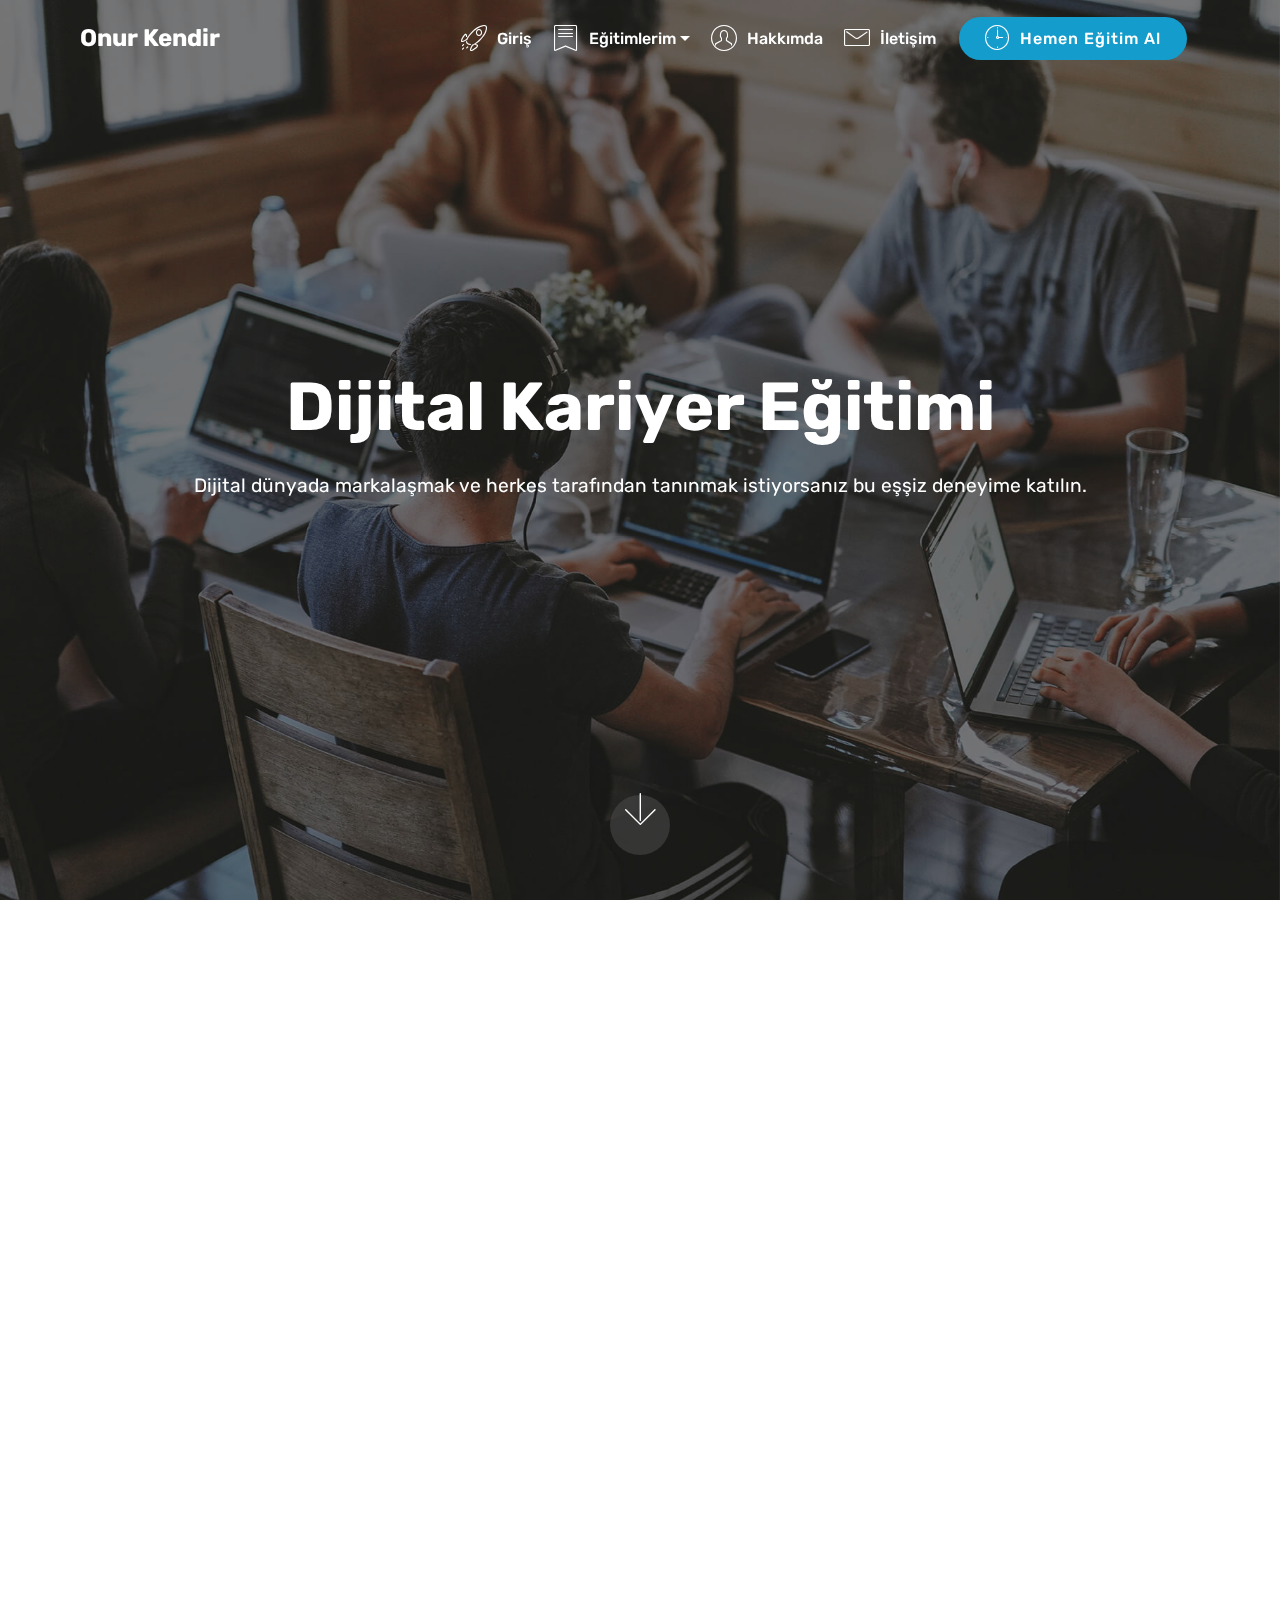
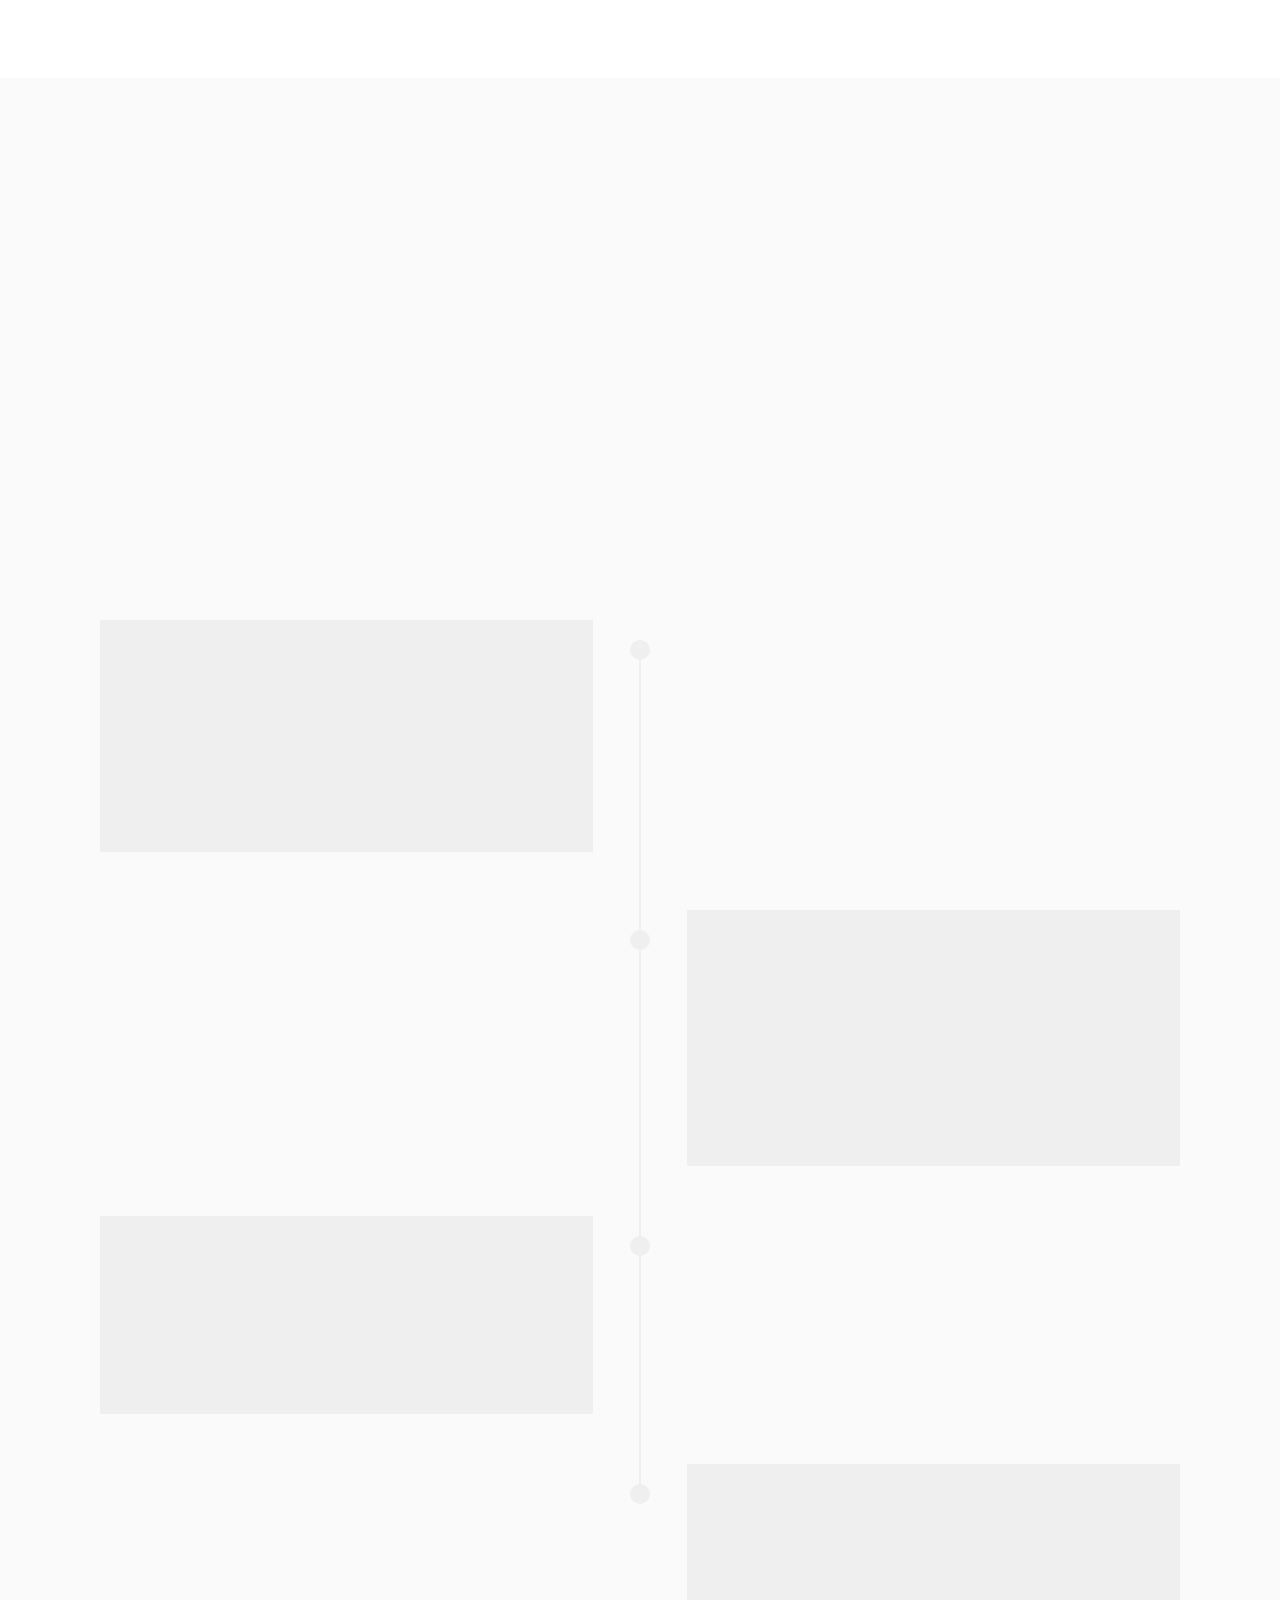
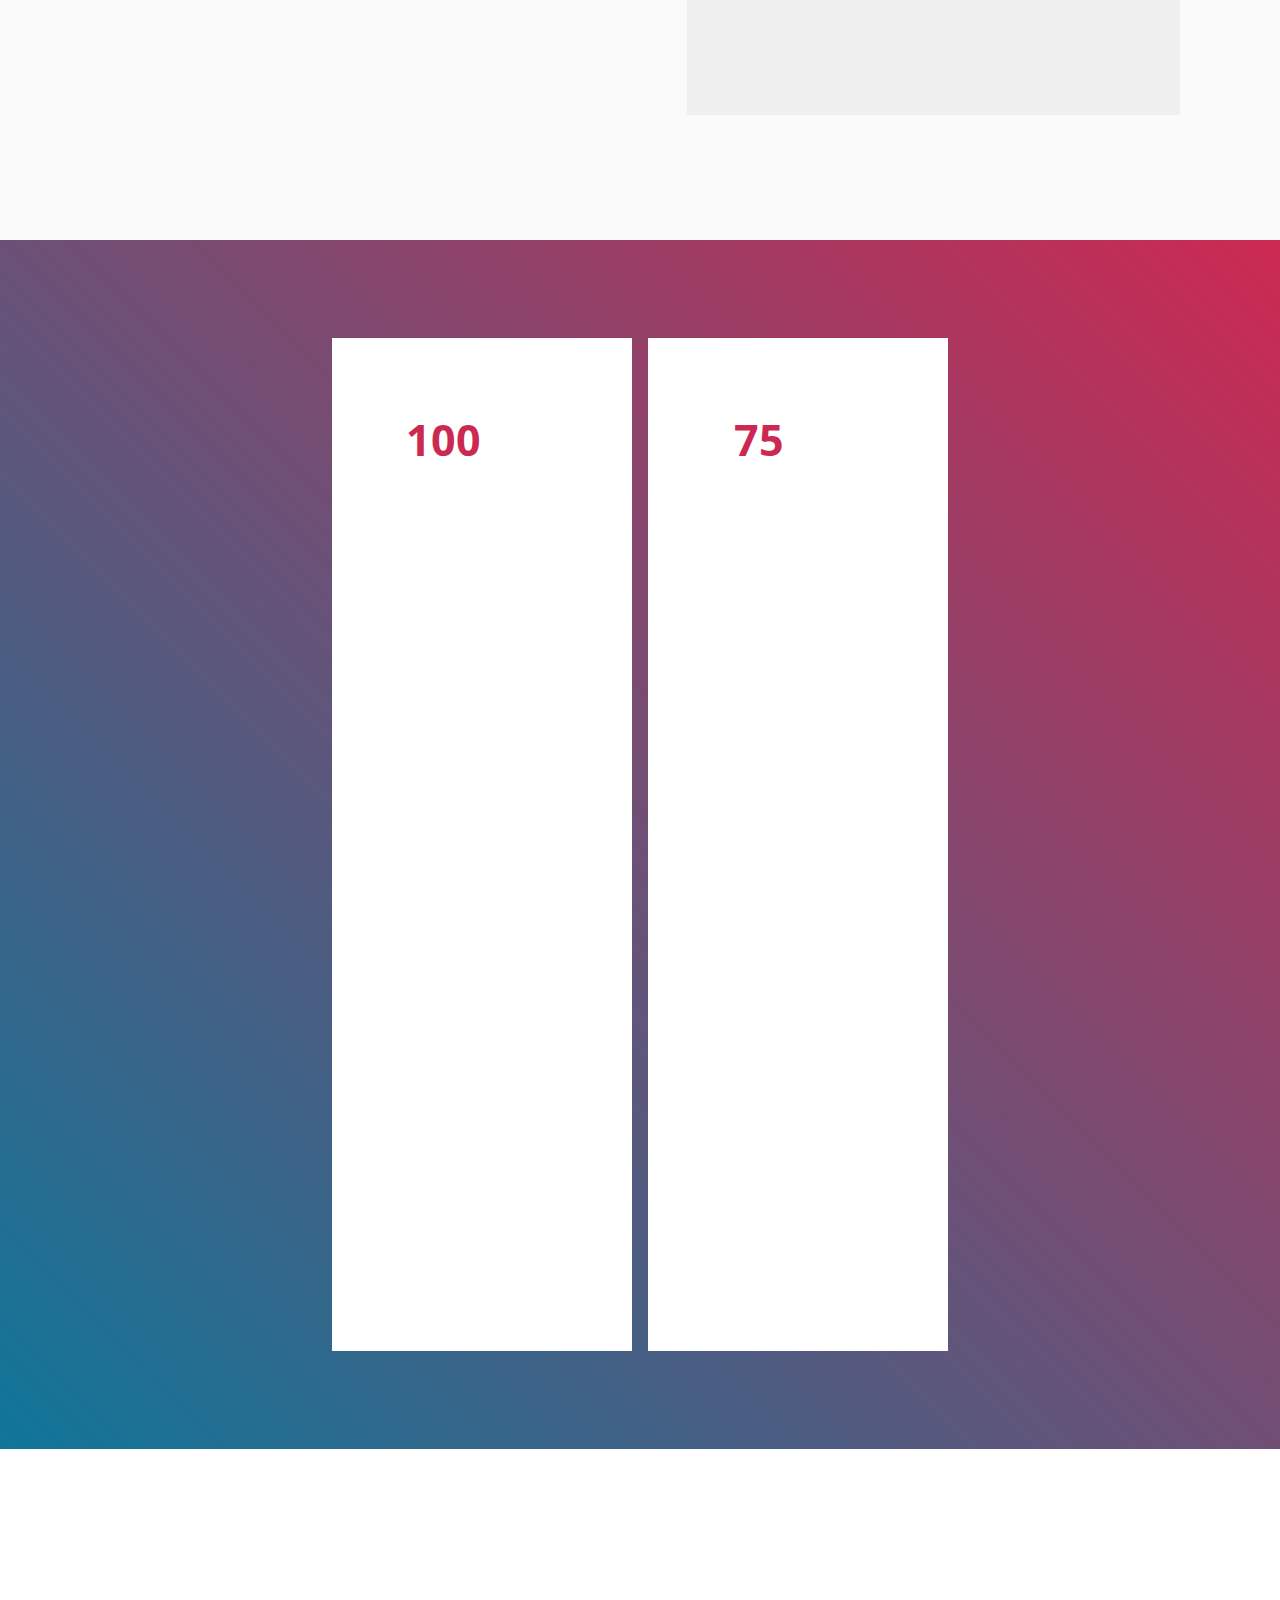
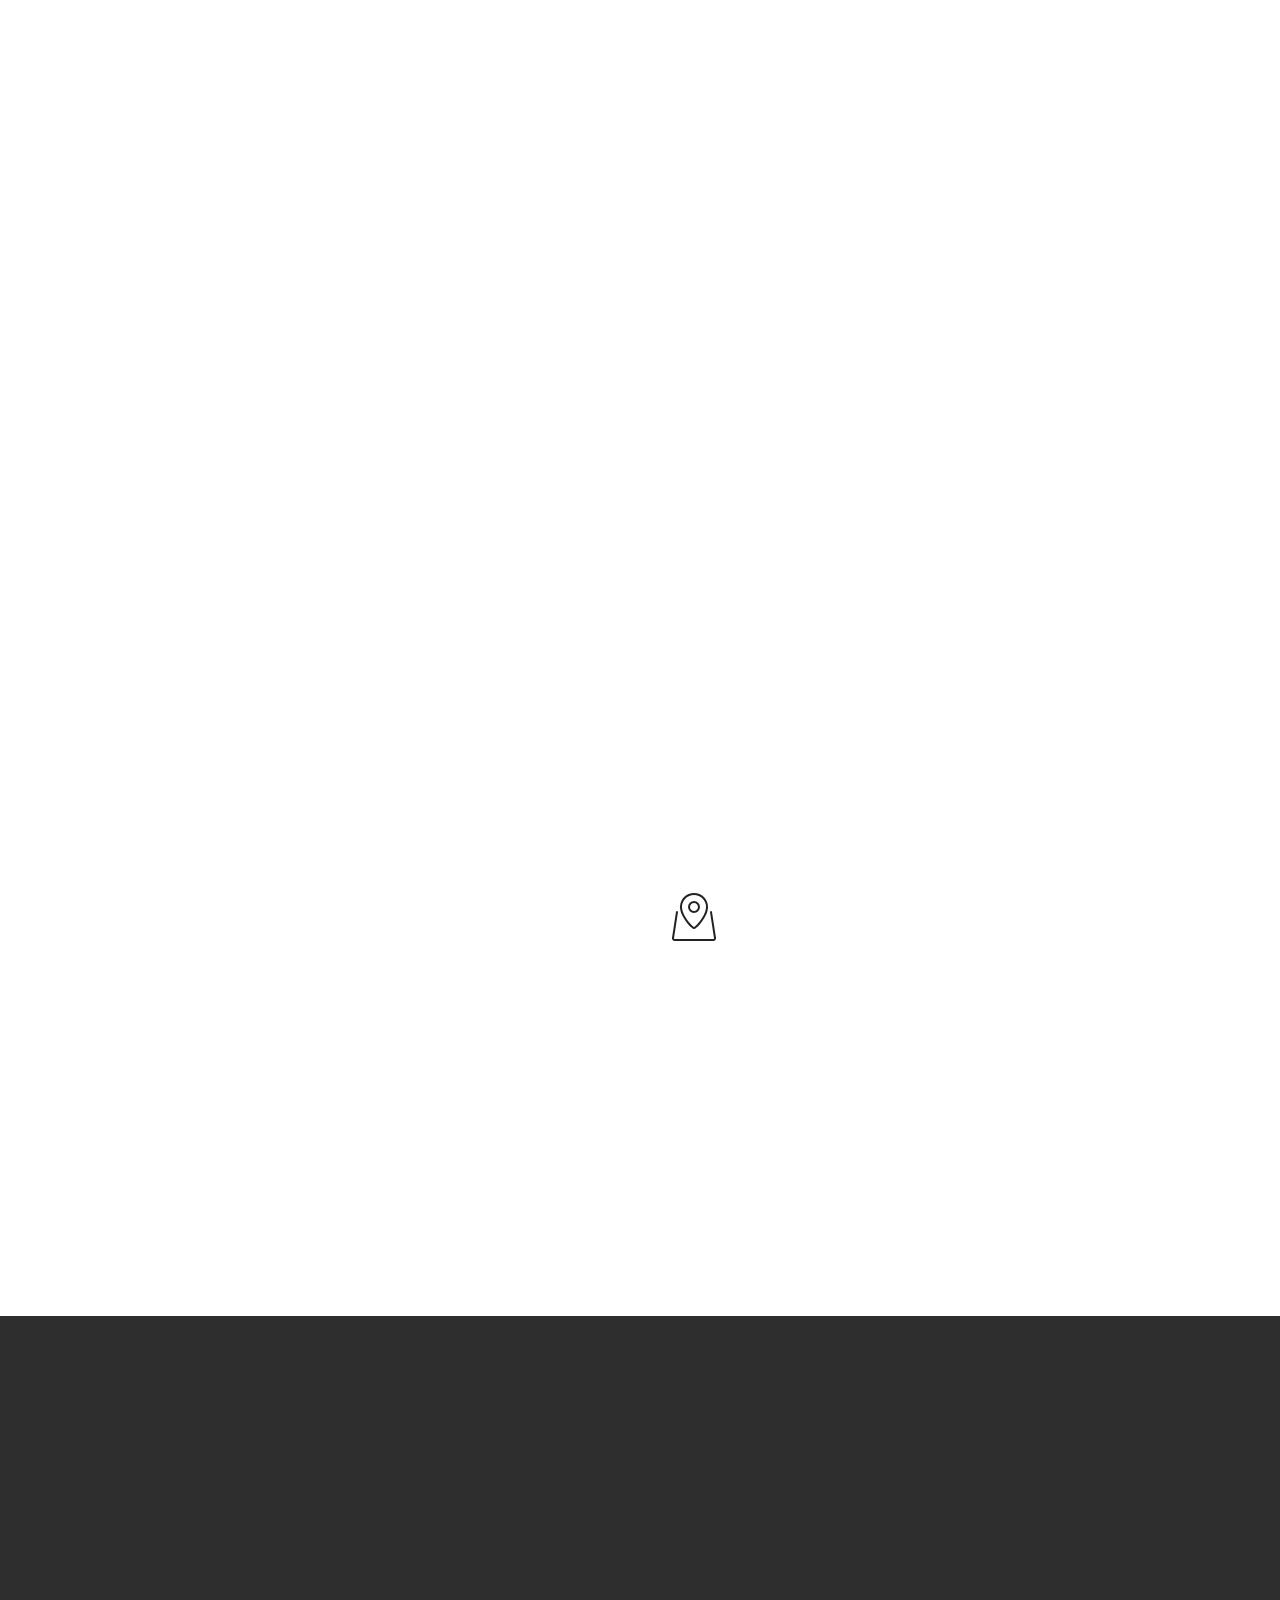
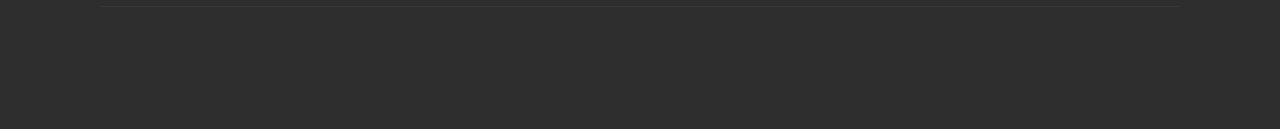
==== dijital-kariyer-egitimi.html @ 59ff3c90 "Up" ====
<!DOCTYPE html><html ><head><meta http-equiv="Content-Type" content="text/html; charset=utf-8">  <meta http-equiv="X-UA-Compatible" content="IE=edge"> <meta name="viewport" content="width=device-width, initial-scale=1, minimum-scale=1"> <link rel="shortcut icon" href="assets/images/onur-kendir-100x100-100x100.png" type="image/x-icon"> <meta name="description" content="Dijital dünyada markalaşmak ve herkes tarafından tanınmak istiyorsanız bu eşşiz deneyime katılın."> <title>Dijital Kariyer Eğitimi | Onur Kendir</title> <link rel="stylesheet" href="assets/web/assets/mobirise-icons/mobirise-icons.css"> <link rel="stylesheet" href="assets/tether/tether.min.css"> <link rel="stylesheet" href="assets/bootstrap/css/bootstrap.min.css"> <link rel="stylesheet" href="assets/bootstrap/css/bootstrap-grid.min.css"> <link rel="stylesheet" href="assets/bootstrap/css/bootstrap-reboot.min.css"> <link rel="stylesheet" href="assets/dropdown/css/style.css"> <link rel="stylesheet" href="assets/animatecss/animate.min.css"> <link rel="stylesheet" href="assets/socicon/css/styles.css"> <link rel="stylesheet" href="assets/theme/css/style.css"> <link rel="stylesheet" href="assets/mobirise/css/mbr-additional.css" type="text/css"><!-- Global site tag (gtag.js) - Google Analytics --><script async src="https://www.googletagmanager.com/gtag/js?id=UA-38736624-10"></script><script>  window.dataLayer = window.dataLayer || [];  function gtag(){dataLayer.push(arguments);}  gtag('js', new Date());  gtag('config', 'UA-38736624-10'); </script></head><body><section class="menu cid-qTkzRZLJNu" once="menu" id="menu1-u"> <nav class="navbar navbar-expand beta-menu navbar-dropdown align-items-center navbar-fixed-top navbar-toggleable-sm bg-color transparent"> <button class="navbar-toggler navbar-toggler-right" type="button" data-toggle="collapse" data-target="#navbarSupportedContent" aria-controls="navbarSupportedContent" aria-expanded="false" aria-label="Toggle navigation"> <div class="hamburger"> <span></span> <span></span> <span></span> <span></span> </div> </button> <div class="menu-logo"> <div class="navbar-brand"> <span class="navbar-caption-wrap"><a class="navbar-caption text-white display-5" href="/"> Onur Kendir</a></span> </div> </div> <div class="collapse navbar-collapse" id="navbarSupportedContent"> <ul class="navbar-nav nav-dropdown" data-app-modern-menu="true"><li class="nav-item"> <a class="nav-link link text-white display-4" href="/"><span class="mbri-rocket mbr-iconfont mbr-iconfont-btn"></span>Giriş</a> </li><li class="nav-item dropdown open"><a class="nav-link link text-white dropdown-toggle display-4" href="/#content4-d" data-toggle="dropdown-submenu" aria-expanded="true"><span class="mbri-bookmark mbr-iconfont mbr-iconfont-btn"></span> Eğitimlerim</a><div class="dropdown-menu"><a class="text-white dropdown-item display-4" href="uygulamali-google-ads-egitimi">Google Ads Eğitimi<br></a><a class="text-white dropdown-item display-4" href="dijital-kariyer-egitimi">Dijital Kariyer Eğitimi<br></a><a class="text-white dropdown-item display-4" href="uygulamali-seo-egitimi">Uygulamalı SEO Eğitimi<br></a><a class="text-white dropdown-item display-4" href="dijital-pazarlama-egitimi">Dijital Pazarlama Eğitimi<br></a><a class="text-white dropdown-item display-4" href="uygulamali-sosyal-medya-yonetimi-egitimi">Sosyal Medya Yönetimi Eğitimi<br></a><a class="text-white dropdown-item display-4" href="uygulamali-facebook-instagram-reklamciligi-egitimi">Facebook &amp; Instagram Reklamcılığı</a></div></li> <li class="nav-item"> <a class="nav-link link text-white display-4" href="/#features12-j"><span class="mbri-user mbr-iconfont mbr-iconfont-btn"></span> Hakkımda</a> </li><li class="nav-item"><a class="nav-link link text-white display-4" href="iletisim"><span class="mbri-letter mbr-iconfont mbr-iconfont-btn"></span>İletişim</a></li></ul> <div class="navbar-buttons mbr-section-btn"><a class="btn btn-sm btn-primary display-4" href="iletisim#form1-1c" target="_blank"><span class="mbri-clock mbr-iconfont mbr-iconfont-btn"></span>Hemen Eğitim Al</a></div> </div> </nav></section><section class="cid-rlRCehrfbs mbr-fullscreen mbr-parallax-background" id="header2-w"> <div class="mbr-overlay" style="opacity: 0.5; background-color: rgb(35, 35, 35);"></div> <div class="container align-center"> <div class="row justify-content-md-center"> <div class="mbr-white col-md-10"> <h1 class="mbr-section-title mbr-bold pb-3 mbr-fonts-style display-1">Dijital Kariyer Eğitimi</h1> <p class="mbr-text pb-3 mbr-fonts-style display-7">Dijital dünyada markalaşmak ve herkes tarafından tanınmak istiyorsanız bu eşşiz deneyime katılın.<br></p> </div> </div> </div> <div class="mbr-arrow hidden-sm-down" aria-hidden="true"> <a href="#next"> <i class="mbri-down mbr-iconfont"></i> </a> </div></section><section class="header1 cid-romv8CwLwS" id="header16-1j"> <div class="container"> <div class="row justify-content-md-center"> <div class="col-md-10 align-center"> <h1 class="mbr-section-title mbr-bold pb-3 mbr-fonts-style display-2"><span style="font-weight: normal;"> Eğitim Hakkında</span></h1> </div> </div> </div></section><section class="features11 cid-romwb1jdKH" id="features11-1m"> <div class="container"> <div class="col-md-12"> <div class="media-container-row"> <div class="mbr-figure m-auto" style="width: 35%;"> <img src="assets/images/dijital-kariyer-egitimi-482x717.jpg" alt="Dijital Kariyer Eğitimi" title=""> </div> <div class=" align-left aside-content"> <div class="mbr-section-text"> </div> <div class="block-content"> <div class="card p-3 pr-3"> <div class="media"> <div class="media-body"> </div> </div> <div class="card-box"> <p class="block-text mbr-fonts-style display-7">Kariyeriniz de yol kat etmek, bilinirliğinizi arttırmak ve internetten müşteri edinmek istiyorsanız sizin için hazırladığım bu eğitimden memnun kalacaksınız.<br><br>Öncelikle uzun sürdir bir iş üzerinde çalışıyorsunuz veya dijital alanda bilgi sahibi olup kendinize yeni bir iş dalı yaratmak istiyorsunuz, ancak farkındalık yaratacak ve bilinirlik sağlayacak tecrübeniz yok ve dijital de nasıl kariyer yapacağınızı bilmiyorsunuz diyelim.<br><br>Bu nokta da aklınız da eksik kalan yanları doldurmak ve dijital de markalaşmanız için gereken tüm bilgiyi size öğretiyorum.<br><br>Eğitim sonunda sosyal medya üzerinde daha etkin olacak, kendi reklamlarınızı verebilecek, arama motorlarında rekabet edecek ve en önemlisi adınızı markalaştırabilecek bir saygınlığı nasıl elde edebileceğinizi öğrenmiş olacaksınız.<br><br></p> </div> </div> </div> </div> </div> </div> </div> </section><section class="timeline1 cid-rlRCKRPv5Z" id="timeline1-y"> <div class="container align-center"> <h2 class="mbr-section-title pb-3 mbr-fonts-style display-2">Eğitim İçeriği</h2> <h3 class="mbr-section-subtitle pb-5 mbr-fonts-style display-7"><div>Her Cumartesi-Pazar - 09:00-17:30</div><div>Süre: Tam Gün</div><div>Yer: Levent 199 / İstanbul</div><div>Kontenjan: 1-20</div><br><div></div><div></div><div>Eğitimler <strong>profesyonel ofis ortamında</strong> projektör sunum destekli yapılacak ve uygulamalı olarak gösterilecektir.</div><br><div><span style="font-size: 1.2rem;">Sosyal medyayı daha verimli kullanarak bilinirliğinizi markalaşacak şekilde nasıl arttırmanız gerektiğini, arama motorlarında nasıl rekabet edebileceğinizi, nasıl bir web sitesine sahip olmanız gerektiği ve sosyal medya reklamcılığı nasıl yapılır öğreneceğiz.</span></div><div><span style="font-size: 1.2rem;"><br></span></div><div>Öğrendiklerinizin aklınızda kalması açısından eğitimin ilk aşamalarında bir zihin haritası oluşturarak eğitim sırasındaki edineceğiniz bilgilere önceden kısaca deyinmiş olacağız.<br><br>Günün sonunda profesyonel bir dijital kariyere nasıl sahip olabileceğiniz ile ilgili gereken her şeyi öğrenmiş olacaksınız.</div></h3> <div class="container timelines-container" mbri-timelines=""> <div class="row timeline-element reverse separline"> <div class="timeline-date-panel col-xs-12 col-md-6 align-left"> <div class="time-line-date-content"> <p class="mbr-timeline-date mbr-fonts-style display-4">9:30-12:30<br><br>Sabah 09.00'da zengin menülü bir kahvaltı seçeneğimiz olacak. Arzu edenler kahvaltılarını yaptıktan sonra 09:30'da Dijital Kariyer odaklı eğitime başlayacağız. İlk olarak nereden başlamanız gerektiğini görecek ve daha sonrasında sosyal medya hesaplarınızı nasıl kariyer odaklı kullanabileceğinizin detaylarını öğreneceksiniz.<br><br>45 dakika öğle yemeği molası</p> </div> </div> <span class="iconBackground"></span> <div class="col-xs-12 col-md-6 align-right"> <div class="timeline-text-content"> <h4 class="mbr-timeline-title pb-3 mbr-fonts-style display-5"> Dijital'e Giriş</h4> <p class="mbr-timeline-text mbr-fonts-style display-7"></p><p>- Dijital Kimlik Haritası Oluşturma<br>- İnternet'i Verimli Kullanma<br>- Kariyer Odaklı SM Hesapları Oluşturma</p><p>- Sosyal Medya İçerik Planlaması Yapma<br>- FB &amp; Instagram Reklamcılığı</p><p></p> </div> </div> </div> <div class="row timeline-element separline"> <div class="timeline-date-panel col-xs-12 col-md-6 align-right"> <div class="time-line-date-content"> <p class="mbr-timeline-date mbr-fonts-style display-4">13:15-15:15<br><br>Web sitesi nasıl açılır, ücretli mi ücretsiz mi arasındaki farklar, tasarım nasıl olmalı, arama motorlarından nasıl müşteri alınır, adım hangi web sitelerinde geçmeli ve daha bir çok yararlı konu başlıklarını öğreniyor olacağız.<br><br>15 dakika ara</p> </div> </div> <span class="iconBackground"></span> <div class="col-xs-12 col-md-6 align-left "> <div class="timeline-text-content"> <h4 class="mbr-timeline-title pb-3 mbr-fonts-style display-5">Web Sitesi ve Arama Motorları</h4> <p class="mbr-timeline-text mbr-fonts-style display-7">- Ücretsiz Web Sitesi Açma<br>- Ücretli Web Sitesi Açma<br>- Tasarım ve İçerik Planlama<br>- SEO ile Arama Motoru Bulunabilirliği<br>- Harici Siteler'in Bulunabilirliğe Etkisi</p> </div> </div> </div> <div class="row timeline-element reverse separline"> <div class="timeline-date-panel col-xs-12 col-md-6 align-left"> <div class="time-line-date-content"> <p class="mbr-timeline-date mbr-fonts-style display-4">15:15-17:00<br><br>Kariyerinizi kalıcı olarak dijitale bağlamak ve interaktif sunum haline getirmek için gereken tüm donanımlara bu eğitimde sahip olacaksınız.<br></p> </div> </div> <span class="iconBackground"></span> <div class="col-xs-12 col-md-6 align-right"> <div class="timeline-text-content"> <h4 class="mbr-timeline-title pb-3 mbr-fonts-style display-5">Dijital Medya Araçları</h4> <p class="mbr-timeline-text mbr-fonts-style display-7">- Online Siteler de Tasarım Oluşturma<br>- Mobil Cihazlar da Video ve Görsel Tasarım<br>- Profesyonel Sunum Hazırlama</p> </div> </div> </div> <div class="row timeline-element "> <div class="timeline-date-panel col-xs-12 col-md-6 align-right"> <div class="time-line-date-content"> <p class="mbr-timeline-date mbr-fonts-style display-4">17:00-17:30<br></p> </div> </div> <span class="iconBackground"></span> <div class="col-xs-12 col-md-6 align-left "> <div class="timeline-text-content"> <h4 class="mbr-timeline-title pb-3 mbr-fonts-style display-5">Değerlendirme</h4> <p class="mbr-timeline-text mbr-fonts-style display-7">Öğrendiğimiz tüm konuların genel bir zihin analizi yaparak üzerinden kısaca geçeceğiz. Bu arada sorularınızı günün tüm süreçlerinde olduğu gibi yanıtlıyor olacağım.</p><p><br></p><p></p> </div> </div> </div> </div> </div></section><section class="pricing-table1 cid-roniw7nNIh" id="pricing-tables1-1o"> <div class="container"> <div class="media-container-row"> <div class="plan col-12 mx-2 my-2 justify-content-center col-lg-6"> <div class="plan-header text-center pt-5"> <h3 class="plan-title mbr-fonts-style display-5"> Eğitim Ücreti</h3> <div class="plan-price"> <span class="price-value mbr-fonts-style display-4"></span> <span class="price-figure mbr-fonts-style display-2">100</span> <small class="price-term mbr-fonts-style display-7"> $ / Saat</small> </div> </div> <div class="plan-body pb-5"> <div class="plan-list align-center"> <ul class="list-group list-group-flush mbr-fonts-style display-7"> <li class="list-group-item">Yalnızca <strong>size özel</strong> hazırlanmış sorarak öğrenebileceğiniz bu eğitimde eşsiz bir deneyim yaşayın.</li><li class="list-group-item">Projektörde Anlatım</li><li class="list-group-item"><strong>Profesyonel<br><span style="font-size: 1.2rem;">Ofis Ortamı&nbsp;</span></strong></li><li class="list-group-item">Uygulamalı</li><li class="list-group-item">Soru-Cevap Destekli</li><li class="list-group-item">İndirilebilir Dökümanlar</li><li class="list-group-item">Zengin Kahvaltı</li><li class="list-group-item">Sınırsız İkram</li><li class="list-group-item">15 Dakika Mola Araları</li><li class="list-group-item"><strong>Birebir </strong>öğrenmenin keyfi hiç bu kadar güzel olmamıştı.</li> </ul> </div> <div class="mbr-section-btn text-center pt-4"><a href="dijital-kariyer-egitimi#content4-1d" class="btn btn-primary display-4">KATIL</a></div> </div> </div> <div class="plan col-12 mx-2 my-2 justify-content-center col-lg-6"> <div class="plan-header text-center pt-5"> <h3 class="plan-title mbr-fonts-style display-5"> +Katılımcı</h3> <div class="plan-price"> <span class="price-value mbr-fonts-style display-5"></span> <span class="price-figure mbr-fonts-style display-2"> 75</span> <small class="price-term mbr-fonts-style display-7"> $ / Saat</small> </div> </div> <div class="plan-body pb-5"> <div class="plan-list align-center"> <ul class="list-group list-group-flush mbr-fonts-style display-7"> <li class="list-group-item">Birden fazla katılımcı ile <strong>indirimli </strong>öğrenebileceğiniz bu eğitimde eşsiz bir deneyim yaşayın.</li><li class="list-group-item">Projektörde Anlatım</li><li class="list-group-item"><strong>Profesyonel<br><span style="font-size: 1.2rem;">Ofis Ortamı&nbsp;</span></strong></li><li class="list-group-item">Uygulamalı</li><li class="list-group-item">Soru-Cevap Destekli</li><li class="list-group-item">İndirilebilir Dökümanlar</li><li class="list-group-item">Zengin Kahvaltı</li><li class="list-group-item">Sınırsız İkram</li><li class="list-group-item">15 Dakika Mola Araları</li><li class="list-group-item">&nbsp; &nbsp; &nbsp; &nbsp; &nbsp; &nbsp; &nbsp; &nbsp; &nbsp; &nbsp; &nbsp; &nbsp; &nbsp; &nbsp; &nbsp; &nbsp; &nbsp; &nbsp; &nbsp; &nbsp; &nbsp; &nbsp; &nbsp; &nbsp; &nbsp; &nbsp; &nbsp; &nbsp; &nbsp; &nbsp; &nbsp; &nbsp; &nbsp; &nbsp; &nbsp; &nbsp; &nbsp; &nbsp; &nbsp; &nbsp; &nbsp; &nbsp;&nbsp;</li> </ul> </div> <div class="mbr-section-btn text-center pt-4"><a href="dijital-kariyer-egitimi#content4-1d" class="btn btn-primary display-4">KATIL</a></div> </div> </div> </div> </div></section><section class="mbr-section content4 cid-rm72ySfWLY" id="content4-1d"> <div class="container"> <div class="media-container-row"> <div class="title col-12 col-md-8"> <h2 class="align-center pb-3 mbr-fonts-style display-2">Rezervasyon</h2> <h3 class="mbr-section-subtitle align-center mbr-light mbr-fonts-style display-7">Gerçek bir Google Ads deneyimi yaşamak istiyorsanız bu eğitime katılarak kariyerinizde önemli bir adım atabilirsiniz.</h3> </div> </div> </div></section><section class="mbr-section form1 cid-rm72rWafa5" id="form1-1c"> <div class="container"> <div class="row justify-content-center"> <div class="title col-12 col-lg-8"> </div> </div> </div> <div class="container"> <div class="row justify-content-center"> <div class="media-container-column col-lg-8" data-form-type="formoid"> <iframe src="https://docs.google.com/forms/d/e/1FAIpQLSdWdfZZ7cstm4JvNAhGJjO-KkBR5YmuTIY4yq03se4Hu-yZJw/viewform?embedded=true" width="100%" height="520" frameborder="0" marginheight="0" marginwidth="0">Yükleniyor...</iframe> </div> </div> </div></section><section class="mbr-section form4 cid-roDDvhjsBb" id="form4-1x"> <div class="container"> <div class="row"> <div class="col-md-6"> <div class="google-map"><iframe frameborder="0" style="border:0" src="https://www.google.com/maps/embed/v1/place?key=AIzaSyCy9r70T3NYf3PhvVflTo0_zdif2_IoIYs&amp;q=place_id:ChIJCY8m02e2yhQRCVjfnd45fAg" allowfullscreen=""></iframe></div> </div> <div class="col-md-6"> <h2 class="pb-3 align-left mbr-fonts-style display-2"> Levent 199</h2> <div> <div class="icon-block pb-3 align-left"> <span class="icon-block__icon"> <span class="mbr-iconfont mbri-map-pin"></span> </span> <h4 class="icon-block__title align-left mbr-fonts-style display-4"><span style="font-style: normal;">Esentepe Mahallesi, Büyükdere Cd. No:199&nbsp;</span><br><span style="font-style: normal;">Şişli/İstanbul</span></h4> </div> <div class="icon-contacts pb-3"> <p class="mbr-text align-left mbr-fonts-style display-7"><br>Telefon : 0553 655 69 15<br>E-posta: onur@onurkendir.com</p> </div> </div> </div> </div> </div></section><section class="cid-rlRCqsOwM2" id="footer1-x"> <div class="container"> <div class="media-container-row content text-white"> <div class="col-12 col-md-3"> <div class="media-wrap"> <a href="/"> <img src="assets/images/onur-kendir-digital-pazarlama-danismani-150x100.png" alt="Onur Kendir - Dijital Pazarlama Eğitimi" title=""> </a> </div> </div> <div class="col-12 col-md-3 mbr-fonts-style display-7"> <h5 class="pb-3"> Lokasyon</h5> <p class="mbr-text">Kozyatağı AND<br>Levent 199<br></p> </div> <div class="col-12 col-md-3 mbr-fonts-style display-7"> <h5 class="pb-3"> İletişim</h5> <p class="mbr-text">onur@onurkendir.com <br>Hafta içi 18:00-23:00<br>Cmt.Pzr 09:00-23:00<br></p> </div> <div class="col-12 col-md-3 mbr-fonts-style display-7"> <h5 class="pb-3">Eğitim</h5> <p class="mbr-text"><a class="text-primary" href="iletisim">Bireysel Eğitim Al</a><a class="text-primary" href="https://calendly.com/onurkendir/60min" target="_blank">Danışmanlık Al</a>a class="text-primary" href="iletisim">Workdshop'a Katıl</a></p> </div> </div> <div class="footer-lower"> <div class="media-container-row"> <div class="col-sm-12"> <hr> </div> </div> <div class="media-container-row mbr-white"> <div class="col-sm-6 copyright"> <p class="mbr-text mbr-fonts-style display-7"> © 2019-2020 Onur Kendir</p> </div> <div class="col-md-6"> <div class="social-list align-right"> <div class="soc-item"> <a href="https://www.linkedin.com/in/onurkendir/" target="_blank"> <span class="mbr-iconfont mbr-iconfont-social socicon-linkedin socicon"></span> </a> </div> <div class="soc-item"> <a href="https://twitter.com/MOnurKendir" target="_blank"> <span class="mbr-iconfont mbr-iconfont-social socicon-twitter socicon"></span> </a> </div> <div class="soc-item"> <a href="https://www.instagram.com/onur.kendir/" target="_blank"> <span class="mbr-iconfont mbr-iconfont-social socicon-instagram socicon"></span> </a> </div> <div class="soc-item"> <a href="https://www.facebook.com/kendir.onur/" target="_blank"> <span class="mbr-iconfont mbr-iconfont-social socicon-facebook socicon"></span> </a> </div> </div> </div> </div> </div> </div></section> <script src="assets/web/assets/jquery/jquery.min.js"></script> <script src="assets/popper/popper.min.js"></script> <script src="assets/tether/tether.min.js"></script> <script src="assets/bootstrap/js/bootstrap.min.js"></script> <script src="assets/smoothscroll/smooth-scroll.js"></script> <script src="assets/dropdown/js/script.min.js"></script> <script src="assets/touchswipe/jquery.touch-swipe.min.js"></script> <script src="assets/viewportchecker/jquery.viewportchecker.js"></script> <script src="assets/parallax/jarallax.min.js"></script> <script src="assets/theme/js/script.js"></script> <script src="assets/formoid/formoid.min.js"></script> <input name="animation" type="hidden"> </body></html>
---- assets/web/assets/mobirise-icons/mobirise-icons.css ----
@font-face {
  font-family: 'MobiriseIcons';
  src:  url('mobirise-icons.eot?spat4u');
  src:  url('mobirise-icons.eot?spat4u#iefix') format('embedded-opentype'),
    url('mobirise-icons.ttf?spat4u') format('truetype'),
    url('mobirise-icons.woff?spat4u') format('woff'),
    url('mobirise-icons.svg?spat4u#MobiriseIcons') format('svg');
  font-weight: normal;
  font-style: normal;
}

[class^="mbri-"], [class*=" mbri-"] {
  /* use !important to prevent issues with browser extensions that change fonts */
  font-family: MobiriseIcons !important;
  speak: none;
  font-style: normal;
  font-weight: normal;
  font-variant: normal;
  text-transform: none;
  line-height: 1;

  /* Better Font Rendering =========== */
  -webkit-font-smoothing: antialiased;
  -moz-osx-font-smoothing: grayscale;
}

.mbri-add-submenu:before {
  content: "\e900";
}
.mbri-alert:before {
  content: "\e901";
}
.mbri-align-center:before {
  content: "\e902";
}
.mbri-align-justify:before {
  content: "\e903";
}
.mbri-align-left:before {
  content: "\e904";
}
.mbri-align-right:before {
  content: "\e905";
}
.mbri-android:before {
  content: "\e906";
}
.mbri-apple:before {
  content: "\e907";
}
.mbri-arrow-down:before {
  content: "\e908";
}
.mbri-arrow-next:before {
  content: "\e909";
}
.mbri-arrow-prev:before {
  content: "\e90a";
}
.mbri-arrow-up:before {
  content: "\e90b";
}
.mbri-bold:before {
  content: "\e90c";
}
.mbri-bookmark:before {
  content: "\e90d";
}
.mbri-bootstrap:before {
  content: "\e90e";
}
.mbri-briefcase:before {
  content: "\e90f";
}
.mbri-browse:before {
  content: "\e910";
}
.mbri-bulleted-list:before {
  content: "\e911";
}
.mbri-calendar:before {
  content: "\e912";
}
.mbri-camera:before {
  content: "\e913";
}
.mbri-cart-add:before {
  content: "\e914";
}
.mbri-cart-full:before {
  content: "\e915";
}
.mbri-cash:before {
  content: "\e916";
}
.mbri-change-style:before {
  content: "\e917";
}
.mbri-chat:before {
  content: "\e918";
}
.mbri-clock:before {
  content: "\e919";
}
.mbri-close:before {
  content: "\e91a";
}
.mbri-cloud:before {
  content: "\e91b";
}
.mbri-code:before {
  content: "\e91c";
}
.mbri-contact-form:before {
  content: "\e91d";
}
.mbri-credit-card:before {
  content: "\e91e";
}
.mbri-cursor-click:before {
  content: "\e91f";
}
.mbri-cust-feedback:before {
  content: "\e920";
}
.mbri-database:before {
  content: "\e921";
}
.mbri-delivery:before {
  content: "\e922";
}
.mbri-desktop:before {
  content: "\e923";
}
.mbri-devices:before {
  content: "\e924";
}
.mbri-down:before {
  content: "\e925";
}
.mbri-download:before {
  content: "\e989";
}
.mbri-drag-n-drop:before {
  content: "\e927";
}
.mbri-drag-n-drop2:before {
  content: "\e928";
}
.mbri-edit:before {
  content: "\e929";
}
.mbri-edit2:before {
  content: "\e92a";
}
.mbri-error:before {
  content: "\e92b";
}
.mbri-extension:before {
  content: "\e92c";
}
.mbri-features:before {
  content: "\e92d";
}
.mbri-file:before {
  content: "\e92e";
}
.mbri-flag:before {
  content: "\e92f";
}
.mbri-folder:before {
  content: "\e930";
}
.mbri-gift:before {
  content: "\e931";
}
.mbri-github:before {
  content: "\e932";
}
.mbri-globe:before {
  content: "\e933";
}
.mbri-globe-2:before {
  content: "\e934";
}
.mbri-growing-chart:before {
  content: "\e935";
}
.mbri-hearth:before {
  content: "\e936";
}
.mbri-help:before {
  content: "\e937";
}
.mbri-home:before {
  content: "\e938";
}
.mbri-hot-cup:before {
  content: "\e939";
}
.mbri-idea:before {
  content: "\e93a";
}
.mbri-image-gallery:before {
  content: "\e93b";
}
.mbri-image-slider:before {
  content: "\e93c";
}
.mbri-info:before {
  content: "\e93d";
}
.mbri-italic:before {
  content: "\e93e";
}
.mbri-key:before {
  content: "\e93f";
}
.mbri-laptop:before {
  content: "\e940";
}
.mbri-layers:before {
  content: "\e941";
}
.mbri-left-right:before {
  content: "\e942";
}
.mbri-left:before {
  content: "\e943";
}
.mbri-letter:before {
  content: "\e944";
}
.mbri-like:before {
  content: "\e945";
}
.mbri-link:before {
  content: "\e946";
}
.mbri-lock:before {
  content: "\e947";
}
.mbri-login:before {
  content: "\e948";
}
.mbri-logout:before {
  content: "\e949";
}
.mbri-magic-stick:before {
  content: "\e94a";
}
.mbri-map-pin:before {
  content: "\e94b";
}
.mbri-menu:before {
  content: "\e94c";
}
.mbri-mobile:before {
  content: "\e94d";
}
.mbri-mobile2:before {
  content: "\e94e";
}
.mbri-mobirise:before {
  content: "\e94f";
}
.mbri-more-horizontal:before {
  content: "\e950";
}
.mbri-more-vertical:before {
  content: "\e951";
}
.mbri-music:before {
  content: "\e952";
}
.mbri-new-file:before {
  content: "\e953";
}
.mbri-numbered-list:before {
  content: "\e954";
}
.mbri-opened-folder:before {
  content: "\e955";
}
.mbri-pages:before {
  content: "\e956";
}
.mbri-paper-plane:before {
  content: "\e957";
}
.mbri-paperclip:before {
  content: "\e958";
}
.mbri-photo:before {
  content: "\e959";
}
.mbri-photos:before {
  content: "\e95a";
}
.mbri-pin:before {
  content: "\e95b";
}
.mbri-play:before {
  content: "\e95c";
}
.mbri-plus:before {
  content: "\e95d";
}
.mbri-preview:before {
  content: "\e95e";
}
.mbri-print:before {
  content: "\e95f";
}
.mbri-protect:before {
  content: "\e960";
}
.mbri-question:before {
  content: "\e961";
}
.mbri-quote-left:before {
  content: "\e962";
}
.mbri-quote-right:before {
  content: "\e963";
}
.mbri-refresh:before {
  content: "\e964";
}
.mbri-responsive:before {
  content: "\e965";
}
.mbri-right:before {
  content: "\e966";
}
.mbri-rocket:before {
  content: "\e967";
}
.mbri-sad-face:before {
  content: "\e968";
}
.mbri-sale:before {
  content: "\e969";
}
.mbri-save:before {
  content: "\e96a";
}
.mbri-search:before {
  content: "\e96b";
}
.mbri-setting:before {
  content: "\e96c";
}
.mbri-setting2:before {
  content: "\e96d";
}
.mbri-setting3:before {
  content: "\e96e";
}
.mbri-share:before {
  content: "\e96f";
}
.mbri-shopping-bag:before {
  content: "\e970";
}
.mbri-shopping-basket:before {
  content: "\e971";
}
.mbri-shopping-cart:before {
  content: "\e972";
}
.mbri-sites:before {
  content: "\e973";
}
.mbri-smile-face:before {
  content: "\e974";
}
.mbri-speed:before {
  content: "\e975";
}
.mbri-star:before {
  content: "\e976";
}
.mbri-success:before {
  content: "\e977";
}
.mbri-sun:before {
  content: "\e978";
}
.mbri-sun2:before {
  content: "\e979";
}
.mbri-tablet:before {
  content: "\e97a";
}
.mbri-tablet-vertical:before {
  content: "\e97b";
}
.mbri-target:before {
  content: "\e97c";
}
.mbri-timer:before {
  content: "\e97d";
}
.mbri-to-ftp:before {
  content: "\e97e";
}
.mbri-to-local-drive:before {
  content: "\e97f";
}
.mbri-touch-swipe:before {
  content: "\e980";
}
.mbri-touch:before {
  content: "\e981";
}
.mbri-trash:before {
  content: "\e982";
}
.mbri-underline:before {
  content: "\e983";
}
.mbri-unlink:before {
  content: "\e984";
}
.mbri-unlock:before {
  content: "\e985";
}
.mbri-up-down:before {
  content: "\e986";
}
.mbri-up:before {
  content: "\e987";
}
.mbri-update:before {
  content: "\e988";
}
.mbri-upload:before {
 content: "\e926"; 
}
.mbri-user:before {
  content: "\e98a";
}
.mbri-user2:before {
  content: "\e98b";
}
.mbri-users:before {
  content: "\e98c";
}
.mbri-video:before {
  content: "\e98d";
}
.mbri-video-play:before {
  content: "\e98e";
}
.mbri-watch:before {
  content: "\e98f";
}
.mbri-website-theme:before {
  content: "\e990";
}
.mbri-wifi:before {
  content: "\e991";
}
.mbri-windows:before {
  content: "\e992";
}
.mbri-zoom-out:before {
  content: "\e993";
}
.mbri-redo:before {
  content: "\e994";
}
.mbri-undo:before {
  content: "\e995";
}
---- assets/dropdown/css/style.css ----
.navbar-dropdown {
  left: 0;
  padding: 0;
  position: absolute;
  right: 0;
  top: 0;
  transition: all 0.45s ease;
  z-index: 1030;
  background: #282828; }
  .navbar-dropdown .navbar-logo {
    margin-right: 0.8rem;
    transition: margin 0.3s ease-in-out;
    vertical-align: middle; }
    .navbar-dropdown .navbar-logo img {
      height: 3.125rem;
      transition: all 0.3s ease-in-out; }
    .navbar-dropdown .navbar-logo.mbr-iconfont {
      font-size: 3.125rem;
      line-height: 3.125rem; }
  .navbar-dropdown .navbar-caption {
    font-weight: 700;
    white-space: normal;
    vertical-align: -4px;
    line-height: 3.125rem !important; }
    .navbar-dropdown .navbar-caption, .navbar-dropdown .navbar-caption:hover {
      color: inherit;
      text-decoration: none; }
  .navbar-dropdown .mbr-iconfont + .navbar-caption {
    vertical-align: -1px; }
  .navbar-dropdown.navbar-fixed-top {
    position: fixed; }
  .navbar-dropdown .navbar-brand span {
    vertical-align: -4px; }
  .navbar-dropdown.bg-color.transparent {
    background: none; }
  .navbar-dropdown.navbar-short .navbar-brand {
    padding: 0.625rem 0; }
    .navbar-dropdown.navbar-short .navbar-brand span {
      vertical-align: -1px; }
  .navbar-dropdown.navbar-short .navbar-caption {
    line-height: 2.375rem !important;
    vertical-align: -2px; }
  .navbar-dropdown.navbar-short .navbar-logo {
    margin-right: 0.5rem; }
    .navbar-dropdown.navbar-short .navbar-logo img {
      height: 2.375rem; }
    .navbar-dropdown.navbar-short .navbar-logo.mbr-iconfont {
      font-size: 2.375rem;
      line-height: 2.375rem; }
  .navbar-dropdown.navbar-short .mbr-table-cell {
    height: 3.625rem; }
  .navbar-dropdown .navbar-close {
    left: 0.6875rem;
    position: fixed;
    top: 0.75rem;
    z-index: 1000; }
  .navbar-dropdown .hamburger-icon {
    content: "";
    display: inline-block;
    vertical-align: middle;
    width: 16px;
    -webkit-box-shadow: 0 -6px 0 1px #282828,0 0 0 1px #282828,0 6px 0 1px #282828;
    -moz-box-shadow: 0 -6px 0 1px #282828,0 0 0 1px #282828,0 6px 0 1px #282828;
    box-shadow: 0 -6px 0 1px #282828,0 0 0 1px #282828,0 6px 0 1px #282828; }

.dropdown-menu .dropdown-toggle[data-toggle="dropdown-submenu"]::after {
  border-bottom: 0.35em solid transparent;
  border-left: 0.35em solid;
  border-right: 0;
  border-top: 0.35em solid transparent;
  margin-left: 0.3rem; }

.dropdown-menu .dropdown-item:focus {
  outline: 0; }

.nav-dropdown {
  font-size: 0.75rem;
  font-weight: 500;
  height: auto !important; }
  .nav-dropdown .nav-btn {
    padding-left: 1rem; }
  .nav-dropdown .link {
    margin: .667em 1.667em;
    font-weight: 500;
    padding: 0;
    transition: color .2s ease-in-out; }
    .nav-dropdown .link.dropdown-toggle {
      margin-right: 2.583em; }
      .nav-dropdown .link.dropdown-toggle::after {
        margin-left: .25rem;
        border-top: 0.35em solid;
        border-right: 0.35em solid transparent;
        border-left: 0.35em solid transparent;
        border-bottom: 0; }
      .nav-dropdown .link.dropdown-toggle[aria-expanded="true"] {
        margin: 0;
        padding: 0.667em 3.263em  0.667em 1.667em; }
  .nav-dropdown .link::after,
  .nav-dropdown .dropdown-item::after {
    color: inherit; }
  .nav-dropdown .btn {
    font-size: 0.75rem;
    font-weight: 700;
    letter-spacing: 0;
    margin-bottom: 0;
    padding-left: 1.25rem;
    padding-right: 1.25rem; }
  .nav-dropdown .dropdown-menu {
    border-radius: 0;
    border: 0;
    left: 0;
    margin: 0;
    padding-bottom: 1.25rem;
    padding-top: 1.25rem;
    position: relative; }
  .nav-dropdown .dropdown-submenu {
    margin-left: 0.125rem;
    top: 0; }
  .nav-dropdown .dropdown-item {
    font-weight: 500;
    line-height: 2;
    padding: 0.3846em 4.615em 0.3846em 1.5385em;
    position: relative;
    transition: color .2s ease-in-out, background-color .2s ease-in-out; }
    .nav-dropdown .dropdown-item::after {
      margin-top: -0.3077em;
      position: absolute;
      right: 1.1538em;
      top: 50%; }
    .nav-dropdown .dropdown-item:focus, .nav-dropdown .dropdown-item:hover {
      background: none; }

@media (max-width: 767px) {
  .nav-dropdown.navbar-toggleable-sm {
    bottom: 0;
    display: none;
    left: 0;
    overflow-x: hidden;
    position: fixed;
    top: 0;
    transform: translateX(-100%);
    -ms-transform: translateX(-100%);
    -webkit-transform: translateX(-100%);
    width: 18.75rem;
    z-index: 999; } }
.nav-dropdown.navbar-toggleable-xl {
  bottom: 0;
  display: none;
  left: 0;
  overflow-x: hidden;
  position: fixed;
  top: 0;
  transform: translateX(-100%);
  -ms-transform: translateX(-100%);
  -webkit-transform: translateX(-100%);
  width: 18.75rem;
  z-index: 999; }

.nav-dropdown-sm {
  display: block !important;
  overflow-x: hidden;
  overflow: auto;
  padding-top: 3.875rem; }
  .nav-dropdown-sm::after {
    content: "";
    display: block;
    height: 3rem;
    width: 100%; }
  .nav-dropdown-sm.collapse.in ~ .navbar-close {
    display: block !important; }
  .nav-dropdown-sm.collapsing, .nav-dropdown-sm.collapse.in {
    transform: translateX(0);
    -ms-transform: translateX(0);
    -webkit-transform: translateX(0);
    transition: all 0.25s ease-out;
    -webkit-transition: all 0.25s ease-out;
    background: #282828; }
  .nav-dropdown-sm.collapsing[aria-expanded="false"] {
    transform: translateX(-100%);
    -ms-transform: translateX(-100%);
    -webkit-transform: translateX(-100%); }
  .nav-dropdown-sm .nav-item {
    display: block;
    margin-left: 0 !important;
    padding-left: 0; }
  .nav-dropdown-sm .link,
  .nav-dropdown-sm .dropdown-item {
    border-top: 1px dotted rgba(255, 255, 255, 0.1);
    font-size: 0.8125rem;
    line-height: 1.6;
    margin: 0 !important;
    padding: 0.875rem 2.4rem 0.875rem 1.5625rem !important;
    position: relative;
    white-space: normal; }
    .nav-dropdown-sm .link:focus, .nav-dropdown-sm .link:hover,
    .nav-dropdown-sm .dropdown-item:focus,
    .nav-dropdown-sm .dropdown-item:hover {
      background: rgba(0, 0, 0, 0.2) !important;
      color: #c0a375; }
  .nav-dropdown-sm .nav-btn {
    position: relative;
    padding: 1.5625rem 1.5625rem 0 1.5625rem; }
    .nav-dropdown-sm .nav-btn::before {
      border-top: 1px dotted rgba(255, 255, 255, 0.1);
      content: "";
      left: 0;
      position: absolute;
      top: 0;
      width: 100%; }
    .nav-dropdown-sm .nav-btn + .nav-btn {
      padding-top: 0.625rem; }
      .nav-dropdown-sm .nav-btn + .nav-btn::before {
        display: none; }
  .nav-dropdown-sm .btn {
    padding: 0.625rem 0; }
  .nav-dropdown-sm .dropdown-toggle[data-toggle="dropdown-submenu"]::after {
    margin-left: .25rem;
    border-top: 0.35em solid;
    border-right: 0.35em solid transparent;
    border-left: 0.35em solid transparent;
    border-bottom: 0; }
  .nav-dropdown-sm .dropdown-toggle[data-toggle="dropdown-submenu"][aria-expanded="true"]::after {
    border-top: 0;
    border-right: 0.35em solid transparent;
    border-left: 0.35em solid transparent;
    border-bottom: 0.35em solid; }
  .nav-dropdown-sm .dropdown-menu {
    margin: 0;
    padding: 0;
    position: relative;
    top: 0;
    left: 0;
    width: 100%;
    border: 0;
    float: none;
    border-radius: 0;
    background: none; }
  .nav-dropdown-sm .dropdown-submenu {
    left: 100%;
    margin-left: 0.125rem;
    margin-top: -1.25rem;
    top: 0; }

.navbar-toggleable-sm .nav-dropdown .dropdown-menu {
  position: absolute; }

.navbar-toggleable-sm .nav-dropdown .dropdown-submenu {
  left: 100%;
  margin-left: 0.125rem;
  margin-top: -1.25rem;
  top: 0; }

.navbar-toggleable-sm.opened .nav-dropdown .dropdown-menu {
  position: relative; }

.navbar-toggleable-sm.opened .nav-dropdown .dropdown-submenu {
  left: 0;
  margin-left: 00rem;
  margin-top: 0rem;
  top: 0; }

.is-builder .nav-dropdown.collapsing {
  transition: none !important; }

/*# sourceMappingURL=style.css.map */
---- assets/socicon/css/styles.css ----
@charset "UTF-8";

@font-face {
  font-family: "socicon";
  src:url("../fonts/socicon.eot");
  src:url("../fonts/socicon.eot?#iefix") format("embedded-opentype"),
    url("../fonts/socicon.woff") format("woff"),
    url("../fonts/socicon.ttf") format("truetype"),
    url("../fonts/socicon.svg#socicon") format("svg");
  font-weight: normal;
  font-style: normal;

}

[data-icon]:before {
  font-family: "socicon" !important;
  content: attr(data-icon);
  font-style: normal !important;
  font-weight: normal !important;
  font-variant: normal !important;
  text-transform: none !important;
  speak: none;
  line-height: 1;
  -webkit-font-smoothing: antialiased;
  -moz-osx-font-smoothing: grayscale;
}

[class^="socicon-"]:before,
[class*=" socicon-"]:before {
  font-family: "socicon" !important;
  font-style: normal !important;
  font-weight: normal !important;
  font-variant: normal !important;
  text-transform: none !important;
  speak: none;
  line-height: 1;
  -webkit-font-smoothing: antialiased;
  -moz-osx-font-smoothing: grayscale;
}

.socicon-modelmayhem:before {
  content: "\e000";
}
.socicon-mixcloud:before {
  content: "\e001";
}
.socicon-drupal:before {
  content: "\e002";
}
.socicon-swarm:before {
  content: "\e003";
}
.socicon-istock:before {
  content: "\e004";
}
.socicon-yammer:before {
  content: "\e005";
}
.socicon-ello:before {
  content: "\e006";
}
.socicon-stackoverflow:before {
  content: "\e007";
}
.socicon-persona:before {
  content: "\e008";
}
.socicon-triplej:before {
  content: "\e009";
}
.socicon-houzz:before {
  content: "\e00a";
}
.socicon-rss:before {
  content: "\e00b";
}
.socicon-paypal:before {
  content: "\e00c";
}
.socicon-odnoklassniki:before {
  content: "\e00d";
}
.socicon-airbnb:before {
  content: "\e00e";
}
.socicon-periscope:before {
  content: "\e00f";
}
.socicon-outlook:before {
  content: "\e010";
}
.socicon-coderwall:before {
  content: "\e011";
}
.socicon-tripadvisor:before {
  content: "\e012";
}
.socicon-appnet:before {
  content: "\e013";
}
.socicon-goodreads:before {
  content: "\e014";
}
.socicon-tripit:before {
  content: "\e015";
}
.socicon-lanyrd:before {
  content: "\e016";
}
.socicon-slideshare:before {
  content: "\e017";
}
.socicon-buffer:before {
  content: "\e018";
}
.socicon-disqus:before {
  content: "\e019";
}
.socicon-vkontakte:before {
  content: "\e01a";
}
.socicon-whatsapp:before {
  content: "\e01b";
}
.socicon-patreon:before {
  content: "\e01c";
}
.socicon-storehouse:before {
  content: "\e01d";
}
.socicon-pocket:before {
  content: "\e01e";
}
.socicon-mail:before {
  content: "\e01f";
}
.socicon-blogger:before {
  content: "\e020";
}
.socicon-technorati:before {
  content: "\e021";
}
.socicon-reddit:before {
  content: "\e022";
}
.socicon-dribbble:before {
  content: "\e023";
}
.socicon-stumbleupon:before {
  content: "\e024";
}
.socicon-digg:before {
  content: "\e025";
}
.socicon-envato:before {
  content: "\e026";
}
.socicon-behance:before {
  content: "\e027";
}
.socicon-delicious:before {
  content: "\e028";
}
.socicon-deviantart:before {
  content: "\e029";
}
.socicon-forrst:before {
  content: "\e02a";
}
.socicon-play:before {
  content: "\e02b";
}
.socicon-zerply:before {
  content: "\e02c";
}
.socicon-wikipedia:before {
  content: "\e02d";
}
.socicon-apple:before {
  content: "\e02e";
}
.socicon-flattr:before {
  content: "\e02f";
}
.socicon-github:before {
  content: "\e030";
}
.socicon-renren:before {
  content: "\e031";
}
.socicon-friendfeed:before {
  content: "\e032";
}
.socicon-newsvine:before {
  content: "\e033";
}
.socicon-identica:before {
  content: "\e034";
}
.socicon-bebo:before {
  content: "\e035";
}
.socicon-zynga:before {
  content: "\e036";
}
.socicon-steam:before {
  content: "\e037";
}
.socicon-xbox:before {
  content: "\e038";
}
.socicon-windows:before {
  content: "\e039";
}
.socicon-qq:before {
  content: "\e03a";
}
.socicon-douban:before {
  content: "\e03b";
}
.socicon-meetup:before {
  content: "\e03c";
}
.socicon-playstation:before {
  content: "\e03d";
}
.socicon-android:before {
  content: "\e03e";
}
.socicon-snapchat:before {
  content: "\e03f";
}
.socicon-twitter:before {
  content: "\e040";
}
.socicon-facebook:before {
  content: "\e041";
}
.socicon-googleplus:before {
  content: "\e042";
}
.socicon-pinterest:before {
  content: "\e043";
}
.socicon-foursquare:before {
  content: "\e044";
}
.socicon-yahoo:before {
  content: "\e045";
}
.socicon-skype:before {
  content: "\e046";
}
.socicon-yelp:before {
  content: "\e047";
}
.socicon-feedburner:before {
  content: "\e048";
}
.socicon-linkedin:before {
  content: "\e049";
}
.socicon-viadeo:before {
  content: "\e04a";
}
.socicon-xing:before {
  content: "\e04b";
}
.socicon-myspace:before {
  content: "\e04c";
}
.socicon-soundcloud:before {
  content: "\e04d";
}
.socicon-spotify:before {
  content: "\e04e";
}
.socicon-grooveshark:before {
  content: "\e04f";
}
.socicon-lastfm:before {
  content: "\e050";
}
.socicon-youtube:before {
  content: "\e051";
}
.socicon-vimeo:before {
  content: "\e052";
}
.socicon-dailymotion:before {
  content: "\e053";
}
.socicon-vine:before {
  content: "\e054";
}
.socicon-flickr:before {
  content: "\e055";
}
.socicon-500px:before {
  content: "\e056";
}
.socicon-wordpress:before {
  content: "\e058";
}
.socicon-tumblr:before {
  content: "\e059";
}
.socicon-twitch:before {
  content: "\e05a";
}
.socicon-8tracks:before {
  content: "\e05b";
}
.socicon-amazon:before {
  content: "\e05c";
}
.socicon-icq:before {
  content: "\e05d";
}
.socicon-smugmug:before {
  content: "\e05e";
}
.socicon-ravelry:before {
  content: "\e05f";
}
.socicon-weibo:before {
  content: "\e060";
}
.socicon-baidu:before {
  content: "\e061";
}
.socicon-angellist:before {
  content: "\e062";
}
.socicon-ebay:before {
  content: "\e063";
}
.socicon-imdb:before {
  content: "\e064";
}
.socicon-stayfriends:before {
  content: "\e065";
}
.socicon-residentadvisor:before {
  content: "\e066";
}
.socicon-google:before {
  content: "\e067";
}
.socicon-yandex:before {
  content: "\e068";
}
.socicon-sharethis:before {
  content: "\e069";
}
.socicon-bandcamp:before {
  content: "\e06a";
}
.socicon-itunes:before {
  content: "\e06b";
}
.socicon-deezer:before {
  content: "\e06c";
}
.socicon-telegram:before {
  content: "\e06e";
}
.socicon-openid:before {
  content: "\e06f";
}
.socicon-amplement:before {
  content: "\e070";
}
.socicon-viber:before {
  content: "\e071";
}
.socicon-zomato:before {
  content: "\e072";
}
.socicon-draugiem:before {
  content: "\e074";
}
.socicon-endomodo:before {
  content: "\e075";
}
.socicon-filmweb:before {
  content: "\e076";
}
.socicon-stackexchange:before {
  content: "\e077";
}
.socicon-wykop:before {
  content: "\e078";
}
.socicon-teamspeak:before {
  content: "\e079";
}
.socicon-teamviewer:before {
  content: "\e07a";
}
.socicon-ventrilo:before {
  content: "\e07b";
}
.socicon-younow:before {
  content: "\e07c";
}
.socicon-raidcall:before {
  content: "\e07d";
}
.socicon-mumble:before {
  content: "\e07e";
}
.socicon-medium:before {
  content: "\e06d";
}
.socicon-bebee:before {
  content: "\e07f";
}
.socicon-hitbox:before {
  content: "\e080";
}
.socicon-reverbnation:before {
  content: "\e081";
}
.socicon-formulr:before {
  content: "\e082";
}
.socicon-instagram:before {
  content: "\e057";
}
.socicon-battlenet:before {
  content: "\e083";
}
.socicon-chrome:before {
  content: "\e084";
}
.socicon-discord:before {
  content: "\e086";
}
.socicon-issuu:before {
  content: "\e087";
}
.socicon-macos:before {
  content: "\e088";
}
.socicon-firefox:before {
  content: "\e089";
}
.socicon-opera:before {
  content: "\e08d";
}
.socicon-keybase:before {
  content: "\e090";
}
.socicon-alliance:before {
  content: "\e091";
}
.socicon-livejournal:before {
  content: "\e092";
}
.socicon-googlephotos:before {
  content: "\e093";
}
.socicon-horde:before {
  content: "\e094";
}
.socicon-etsy:before {
  content: "\e095";
}
.socicon-zapier:before {
  content: "\e096";
}
.socicon-google-scholar:before {
  content: "\e097";
}
.socicon-researchgate:before {
  content: "\e098";
}
.socicon-wechat:before {
  content: "\e099";
}
.socicon-strava:before {
  content: "\e09a";
}
.socicon-line:before {
  content: "\e09b";
}
.socicon-lyft:before {
  content: "\e09c";
}
.socicon-uber:before {
  content: "\e09d";
}
.socicon-songkick:before {
  content: "\e09e";
}
.socicon-viewbug:before {
  content: "\e09f";
}
.socicon-googlegroups:before {
  content: "\e0a0";
}
.socicon-quora:before {
  content: "\e073";
}
.socicon-diablo:before {
  content: "\e085";
}
.socicon-blizzard:before {
  content: "\e0a1";
}
.socicon-hearthstone:before {
  content: "\e08b";
}
.socicon-heroes:before {
  content: "\e08a";
}
.socicon-overwatch:before {
  content: "\e08c";
}
.socicon-warcraft:before {
  content: "\e08e";
}
.socicon-starcraft:before {
  content: "\e08f";
}
.socicon-beam:before {
  content: "\e0a2";
}
.socicon-curse:before {
  content: "\e0a3";
}
.socicon-player:before {
  content: "\e0a4";
}
.socicon-streamjar:before {
  content: "\e0a5";
}
.socicon-nintendo:before {
  content: "\e0a6";
}
.socicon-hellocoton:before {
  content: "\e0a7";
}
---- assets/theme/css/style.css ----
/*!
 * Mobirise v4 theme (https://mobirise.com/)
 * Copyright 2017 Mobirise
 */
section {
  background-color: #eeeeee; }

section,
.container,
.container-fluid {
  position: relative;
  word-wrap: break-word; }

a.mbr-iconfont:hover {
  text-decoration: none; }

.article .lead p, .article .lead ul, .article .lead ol, .article .lead pre, .article .lead blockquote {
  margin-bottom: 0; }

a {
  font-style: normal;
  font-weight: 400;
  cursor: pointer; }
  a, a:hover {
    text-decoration: none; }

figure {
  margin-bottom: 0; }

body {
  color: #232323; }

h1, h2, h3, h4, h5, h6,
.h1, .h2, .h3, .h4, .h5, .h6,
.display-1, .display-2, .display-3, .display-4 {
  line-height: 1;
  word-break: break-word;
  word-wrap: break-word; }

b, strong {
  font-weight: bold; }

blockquote {
  padding: 10px 0 10px 20px;
  position: relative;
  border-left: 2px solid;
  border-color: #ff3366; }

input:-webkit-autofill, input:-webkit-autofill:hover, input:-webkit-autofill:focus, input:-webkit-autofill:active {
  transition-delay: 9999s;
  transition-property: background-color, color; }

textarea[type="hidden"] {
  display: none; }

body {
  position: relative; }

section {
  background-position: 50% 50%;
  background-repeat: no-repeat;
  background-size: cover; }
  section .mbr-background-video,
  section .mbr-background-video-preview {
    position: absolute;
    bottom: 0;
    left: 0;
    right: 0;
    top: 0; }

.hidden {
  visibility: hidden; }

.mbr-z-index20 {
  z-index: 20; }

/*! Base colors */
.mbr-white {
  color: #ffffff; }

.mbr-black {
  color: #000000; }

.mbr-bg-white {
  background-color: #ffffff; }

.mbr-bg-black {
  background-color: #000000; }

/*! Text-aligns */
.align-left {
  text-align: left; }

.align-center {
  text-align: center; }

.align-right {
  text-align: right; }

@media (max-width: 767px) {
  .align-left, .align-center, .align-right, .mbr-section-btn, .mbr-section-title {
    text-align: center; } }
/*! Font-weight  */
.mbr-light {
  font-weight: 300; }

.mbr-regular {
  font-weight: 400; }

.mbr-semibold {
  font-weight: 500; }

.mbr-bold {
  font-weight: 700; }

/*! Media  */
.media-size-item {
  -webkit-flex: 1 1 auto;
  -moz-flex: 1 1 auto;
  -ms-flex: 1 1 auto;
  -o-flex: 1 1 auto;
  flex: 1 1 auto; }

.media-content {
  -webkit-flex-basis: 100%;
  flex-basis: 100%; }

.media-container-row {
  display: -ms-flexbox;
  display: -webkit-flex;
  display: flex;
  -webkit-flex-direction: row;
  -ms-flex-direction: row;
  flex-direction: row;
  -webkit-flex-wrap: wrap;
  -ms-flex-wrap: wrap;
  flex-wrap: wrap;
  -webkit-justify-content: center;
  -ms-flex-pack: center;
  justify-content: center;
  -webkit-align-content: center;
  -ms-flex-line-pack: center;
  align-content: center;
  -webkit-align-items: start;
  -ms-flex-align: start;
  align-items: start; }
  .media-container-row .media-size-item {
    width: 400px; }

.media-container-column {
  display: -ms-flexbox;
  display: -webkit-flex;
  display: flex;
  -webkit-flex-direction: column;
  -ms-flex-direction: column;
  flex-direction: column;
  -webkit-flex-wrap: wrap;
  -ms-flex-wrap: wrap;
  flex-wrap: wrap;
  -webkit-justify-content: center;
  -ms-flex-pack: center;
  justify-content: center;
  -webkit-align-content: center;
  -ms-flex-line-pack: center;
  align-content: center;
  -webkit-align-items: stretch;
  -ms-flex-align: stretch;
  align-items: stretch; }
  .media-container-column > * {
    width: 100%; }

@media (min-width: 992px) {
  .media-container-row {
    -webkit-flex-wrap: nowrap;
    -ms-flex-wrap: nowrap;
    flex-wrap: nowrap; } }
figure {
  overflow: hidden; }

figure[mbr-media-size] {
  transition: width 0.1s; }

.mbr-figure img, .mbr-figure iframe {
  display: block;
  width: 100%; }

.card {
  background-color: transparent;
  border: none; }

.card-img {
  text-align: center;
  flex-shrink: 0;
  -webkit-flex-shrink: 0; }

.media {
  max-width: 100%;
  margin: 0 auto; }

.mbr-figure {
  -ms-flex-item-align: center;
  -ms-grid-row-align: center;
  -webkit-align-self: center;
  align-self: center; }

.media-container > div {
  max-width: 100%; }

.mbr-figure img, .card-img img {
  width: 100%; }

@media (max-width: 991px) {
  .media-size-item {
    width: auto !important; }

  .media {
    width: auto; }

  .mbr-figure {
    width: 100% !important; } }
/*! Buttons */
.mbr-section-btn {
  margin-left: -.25rem;
  margin-right: -.25rem;
  font-size: 0; }

nav .mbr-section-btn {
  margin-left: 0rem;
  margin-right: 0rem; }

/*! Btn icon margin */
.btn .mbr-iconfont, .btn.btn-sm .mbr-iconfont {
  cursor: pointer;
  margin-right: 0.5rem; }

.btn.btn-md .mbr-iconfont, .btn.btn-md .mbr-iconfont {
  margin-right: 0.8rem; }

.mbr-regular {
  font-weight: 400; }

.mbr-semibold {
  font-weight: 500; }

.mbr-bold {
  font-weight: 700; }

[type="submit"] {
  -webkit-appearance: none; }

/*! Full-screen */
.mbr-fullscreen .mbr-overlay {
  min-height: 100vh; }

.mbr-fullscreen {
  display: flex;
  display: -webkit-flex;
  display: -moz-flex;
  display: -ms-flex;
  display: -o-flex;
  align-items: center;
  -webkit-align-items: center;
  min-height: 100vh;
  padding-top: 3rem;
  padding-bottom: 3rem; }

/*! Map */
.map {
  height: 25rem;
  position: relative; }
  .map iframe {
    width: 100%;
    height: 100%; }

/* Form */
.form-asterisk {
  font-family: initial;
  position: absolute;
  top: -2px;
  font-weight: normal; }

/*! Scroll to top arrow */
.mbr-arrow-up {
  bottom: 25px;
  right: 90px;
  position: fixed;
  text-align: right;
  z-index: 5000;
  color: #ffffff;
  font-size: 32px;
  transform: rotate(180deg);
  -webkit-transform: rotate(180deg); }

.mbr-arrow-up a {
  background: rgba(0, 0, 0, 0.2);
  border-radius: 3px;
  color: #fff;
  display: inline-block;
  height: 60px;
  width: 60px;
  outline-style: none !important;
  position: relative;
  text-decoration: none;
  transition: all .3s ease-in-out;
  cursor: pointer;
  text-align: center; }
  .mbr-arrow-up a:hover {
    background-color: rgba(0, 0, 0, 0.4); }
  .mbr-arrow-up a i {
    line-height: 60px; }

.mbr-arrow-up-icon {
  display: block;
  color: #fff; }

.mbr-arrow-up-icon::before {
  content: "\203a";
  display: inline-block;
  font-family: serif;
  font-size: 32px;
  line-height: 1;
  font-style: normal;
  position: relative;
  top: 6px;
  left: -4px;
  -webkit-transform: rotate(-90deg);
  transform: rotate(-90deg); }

/*! Arrow Down */
.mbr-arrow {
  position: absolute;
  bottom: 45px;
  left: 50%;
  width: 60px;
  height: 60px;
  cursor: pointer;
  background-color: rgba(80, 80, 80, 0.5);
  border-radius: 50%;
  -webkit-transform: translateX(-50%);
  transform: translateX(-50%); }
  .mbr-arrow > a {
    display: inline-block;
    text-decoration: none;
    outline-style: none;
    -webkit-animation: arrowdown 1.7s ease-in-out infinite;
    animation: arrowdown 1.7s ease-in-out infinite; }
    .mbr-arrow > a > i {
      position: absolute;
      top: -2px;
      left: 15px;
      font-size: 2rem; }

@keyframes arrowdown {
  0% {
    transform: translateY(0px);
    -webkit-transform: translateY(0px); }
  50% {
    transform: translateY(-5px);
    -webkit-transform: translateY(-5px); }
  100% {
    transform: translateY(0px);
    -webkit-transform: translateY(0px); } }
@-webkit-keyframes arrowdown {
  0% {
    transform: translateY(0px);
    -webkit-transform: translateY(0px); }
  50% {
    transform: translateY(-5px);
    -webkit-transform: translateY(-5px); }
  100% {
    transform: translateY(0px);
    -webkit-transform: translateY(0px); } }
@media (max-width: 500px) {
  .mbr-arrow-up {
    left: 50%;
    right: auto;
    transform: translateX(-50%) rotate(180deg);
    -webkit-transform: translateX(-50%) rotate(180deg); } }
/*Gradients animation*/
@keyframes gradient-animation {
  from {
    background-position: 0% 100%;
    animation-timing-function: ease-in-out; }
  to {
    background-position: 100% 0%;
    animation-timing-function: ease-in-out; } }
@-webkit-keyframes gradient-animation {
  from {
    background-position: 0% 100%;
    animation-timing-function: ease-in-out; }
  to {
    background-position: 100% 0%;
    animation-timing-function: ease-in-out; } }
.bg-gradient {
  background-size: 200% 200%;
  animation: gradient-animation 5s infinite alternate;
  -webkit-animation: gradient-animation 5s infinite alternate; }

.menu .navbar-brand {
  display: -webkit-flex; }
  .menu .navbar-brand span {
    display: flex;
    display: -webkit-flex; }
  .menu .navbar-brand .navbar-caption-wrap {
    display: -webkit-flex; }
  .menu .navbar-brand .navbar-logo img {
    display: -webkit-flex; }
@media (min-width: 768px) and (max-width: 991px) {
  .menu .navbar-toggleable-sm .navbar-nav {
    display: -webkit-box;
    display: -webkit-flex;
    display: -ms-flexbox; } }
@media (min-width: 992px) {
  .menu .navbar-nav.nav-dropdown {
    display: -webkit-flex; }
  .menu .navbar-toggleable-sm .navbar-collapse {
    display: -webkit-flex !important; } }
@media (max-width: 767px) {
  .menu .navbar-collapse {
    max-height: 80vh; }
  .menu .dropdown-menu {
    max-height: 60vh; } }

.navbar {
  display: -webkit-flex;
  -webkit-flex-wrap: wrap;
  -webkit-align-items: center;
  -webkit-justify-content: space-between; }

.navbar-collapse {
  -webkit-flex-basis: 100%;
  -webkit-flex-grow: 1;
  -webkit-align-items: center;
  max-height: 93.5vh; }
  .navbar-collapse.show {
    overflow: auto; }

.nav-dropdown .link {
  padding: .667em 1.667em !important;
  margin: 0 !important; }

.nav {
  display: -webkit-flex;
  -webkit-flex-wrap: wrap; }

.row {
  display: -webkit-flex;
  -webkit-flex-wrap: wrap; }

.justify-content-center {
  -webkit-justify-content: center; }

.form-inline {
  display: -webkit-flex;
  -webkit-flex-flow: row wrap;
  -webkit-align-items: center; }

.card-wrapper {
  -webkit-flex: 1; }

.carousel-control {
  z-index: 10;
  display: -webkit-flex;
  -webkit-align-items: center;
  -webkit-justify-content: center; }

.carousel-controls {
  display: -webkit-flex; }

.media {
  display: -webkit-flex; }

.jq-selectbox__select {
  padding: 1.07em .5em;
  position: absolute;
  top: 0;
  left: 0;
  width: 100%; }

.jq-selectbox__dropdown {
  position: absolute;
  top: 100% !important;
  left: 0 !important;
  width: 100% !important; }

.jq-selectbox__trigger-arrow {
  transform: translateY(-50%); }

.jq-selectbox li {
  padding: 1.07em .5em; }

/*# sourceMappingURL=style.css.map */
.engine {
	position: absolute;
	text-indent: -2400px;
	text-align: center;
	padding: 0;
	top: 0;
	left: -2400px;
}
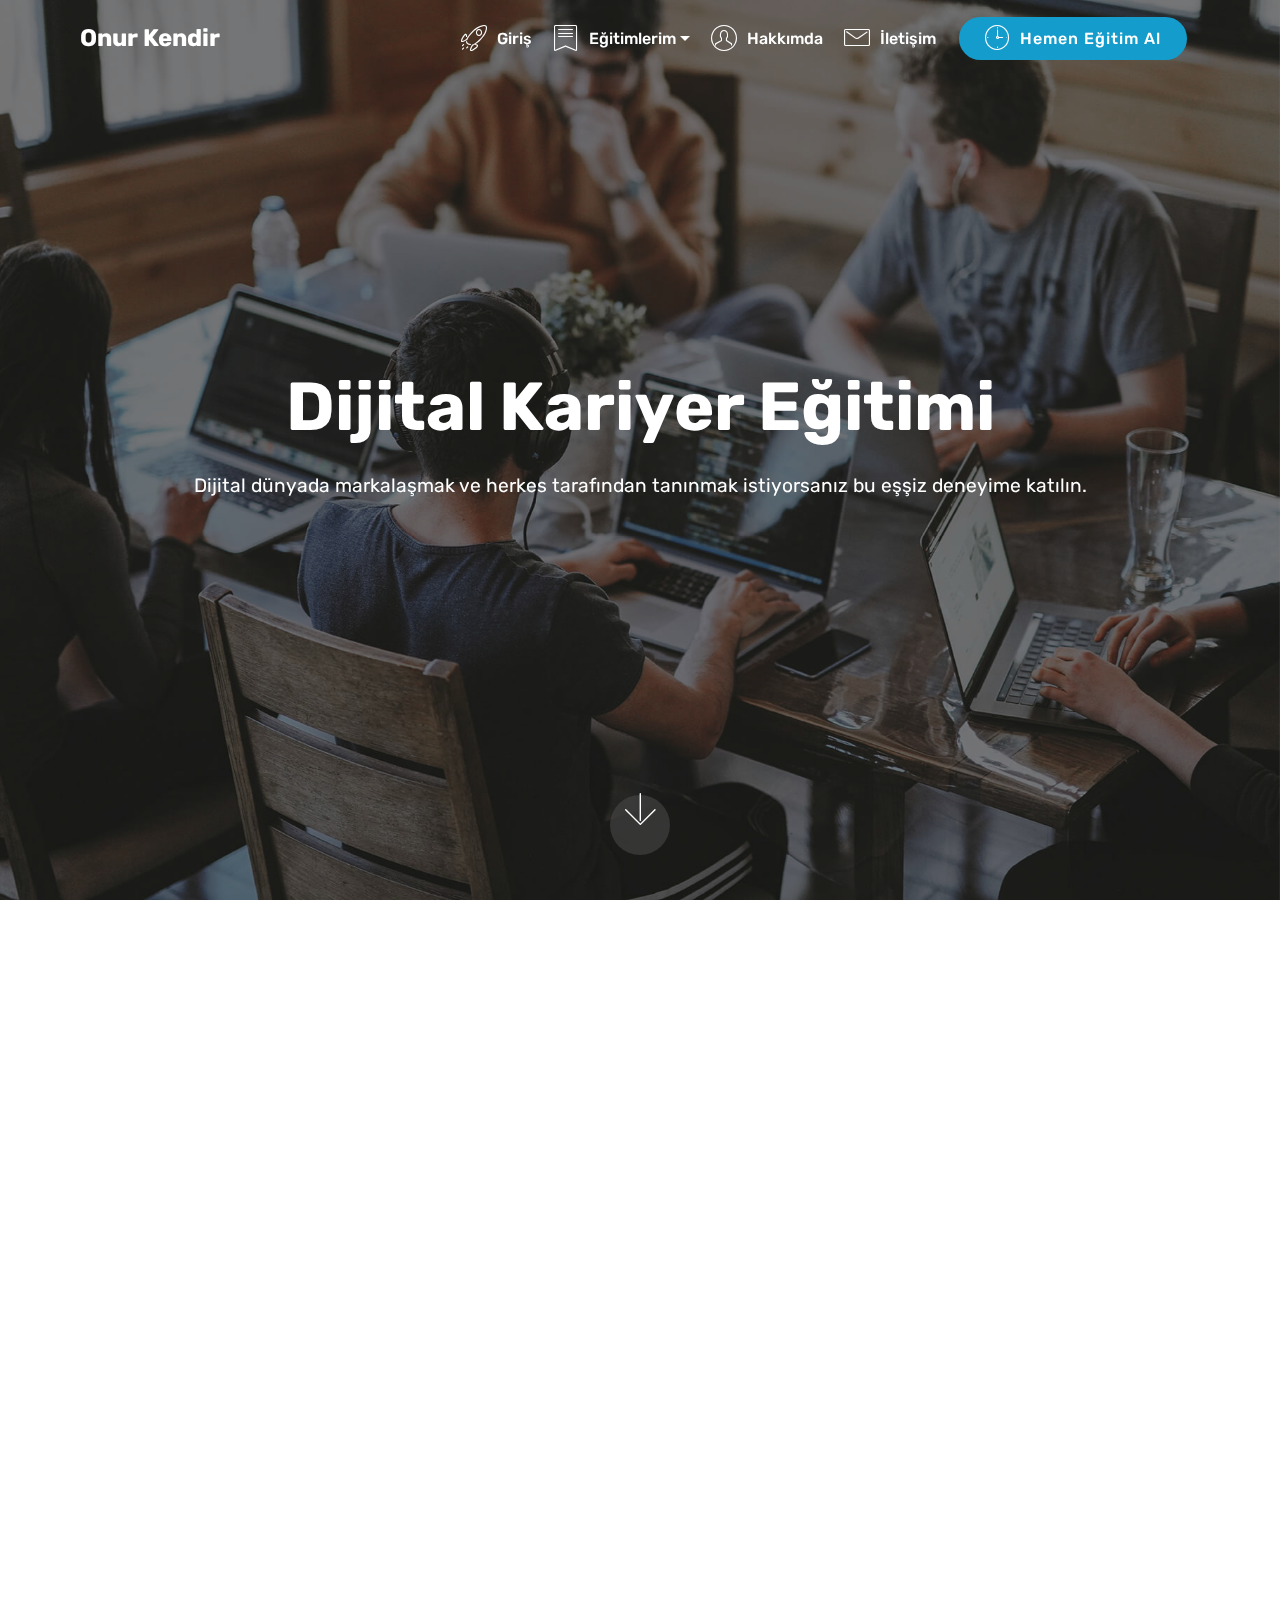
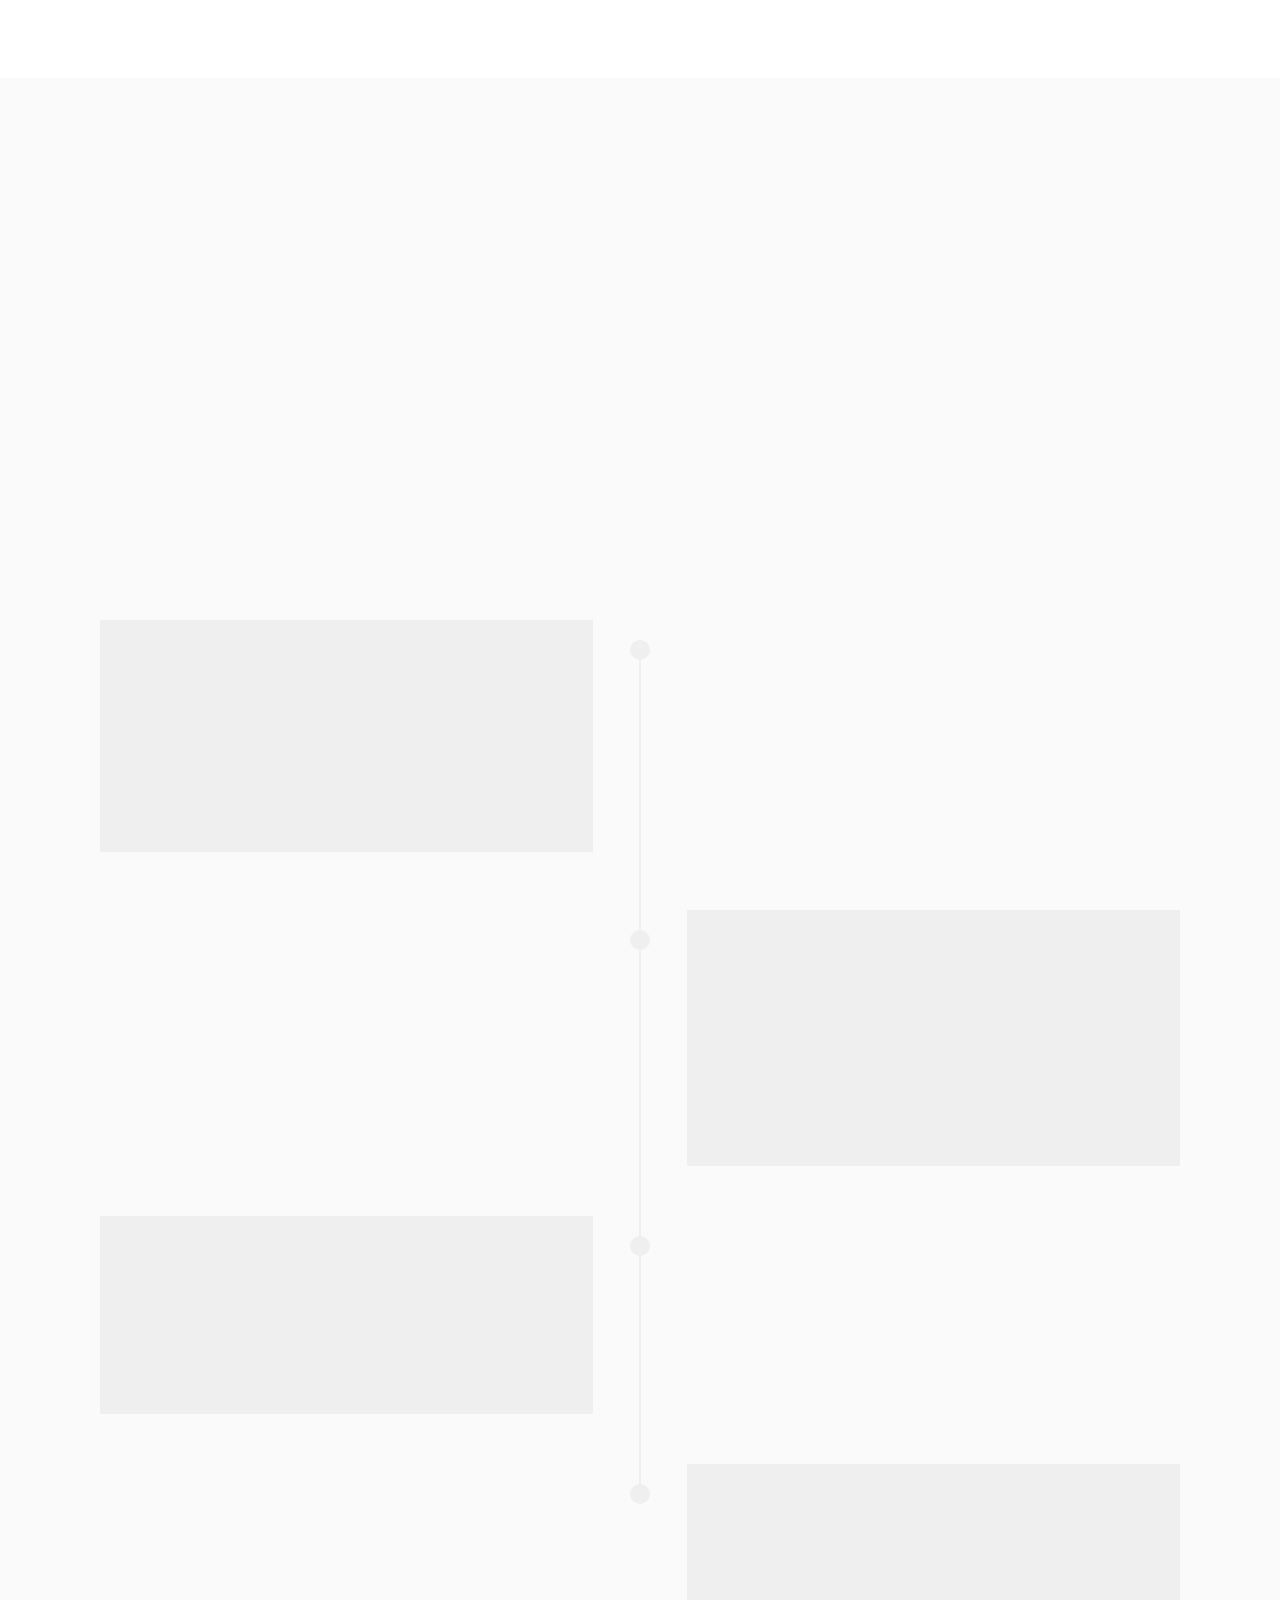
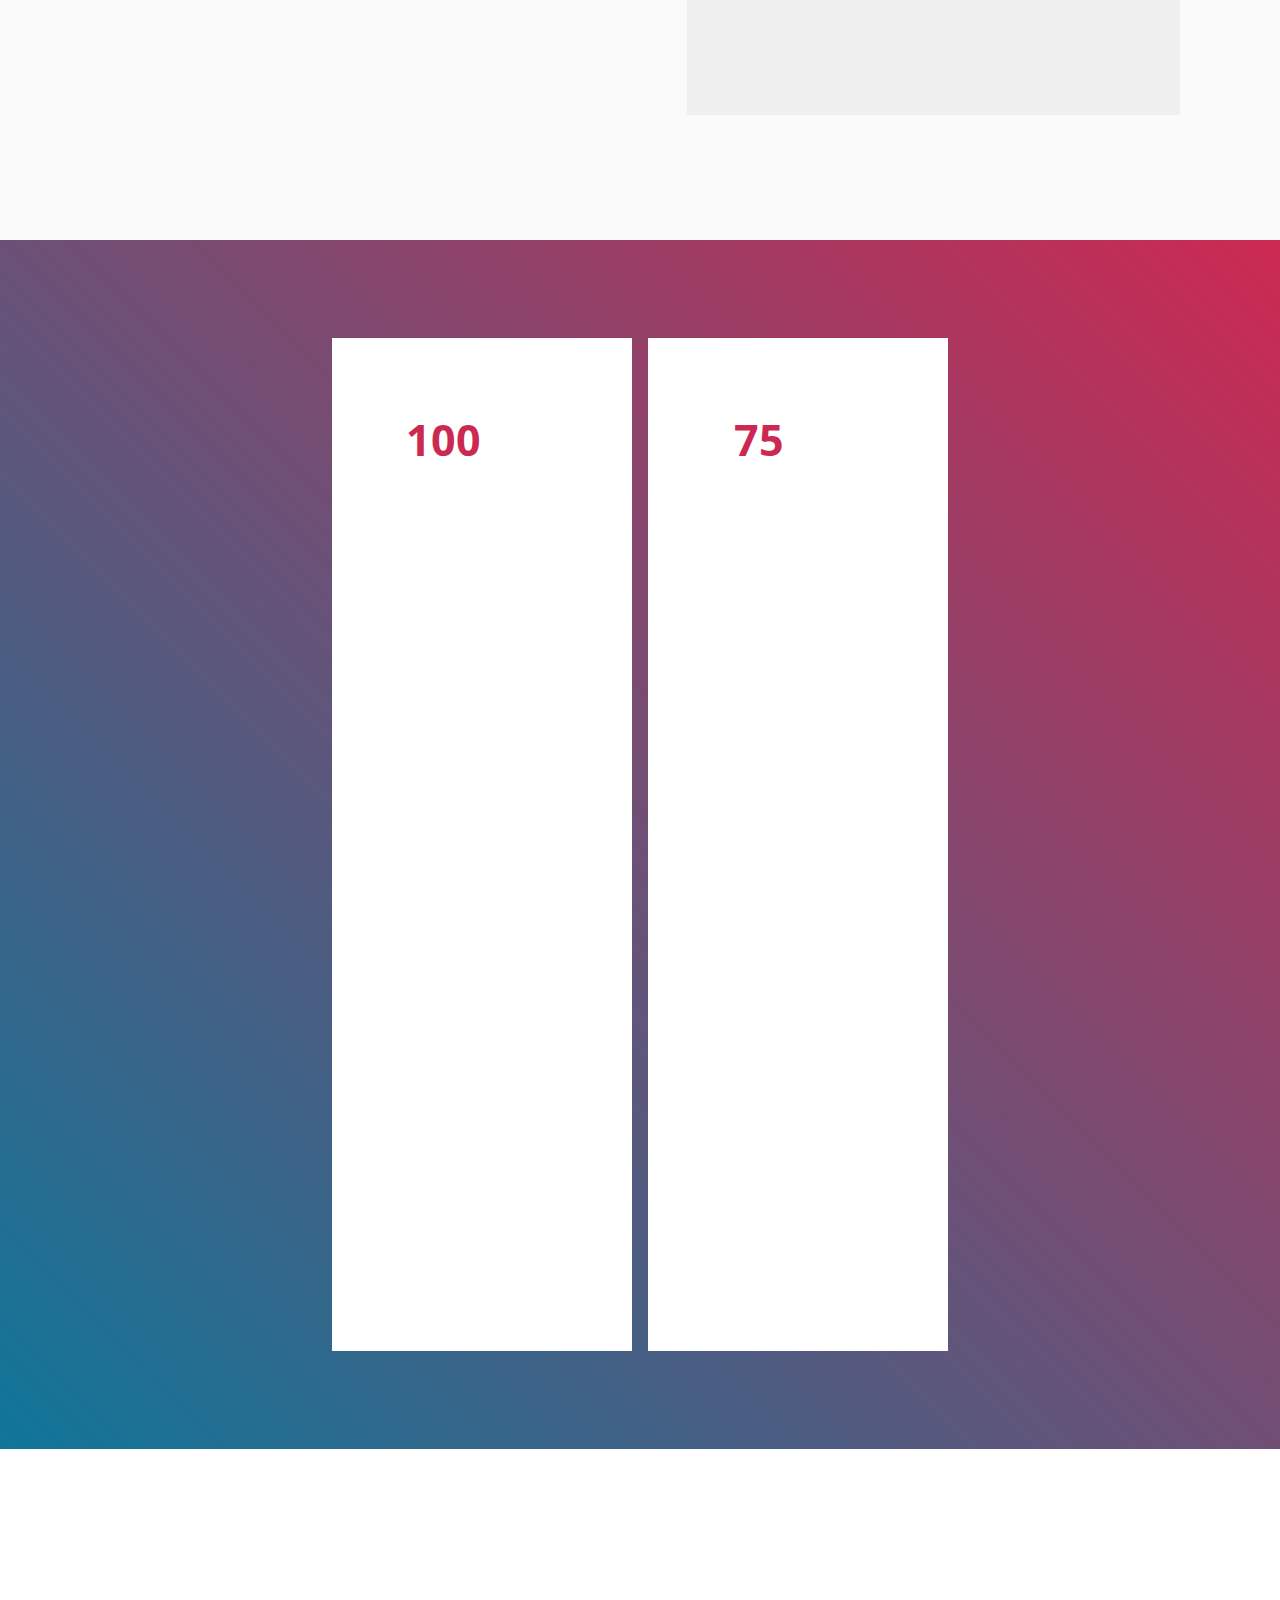
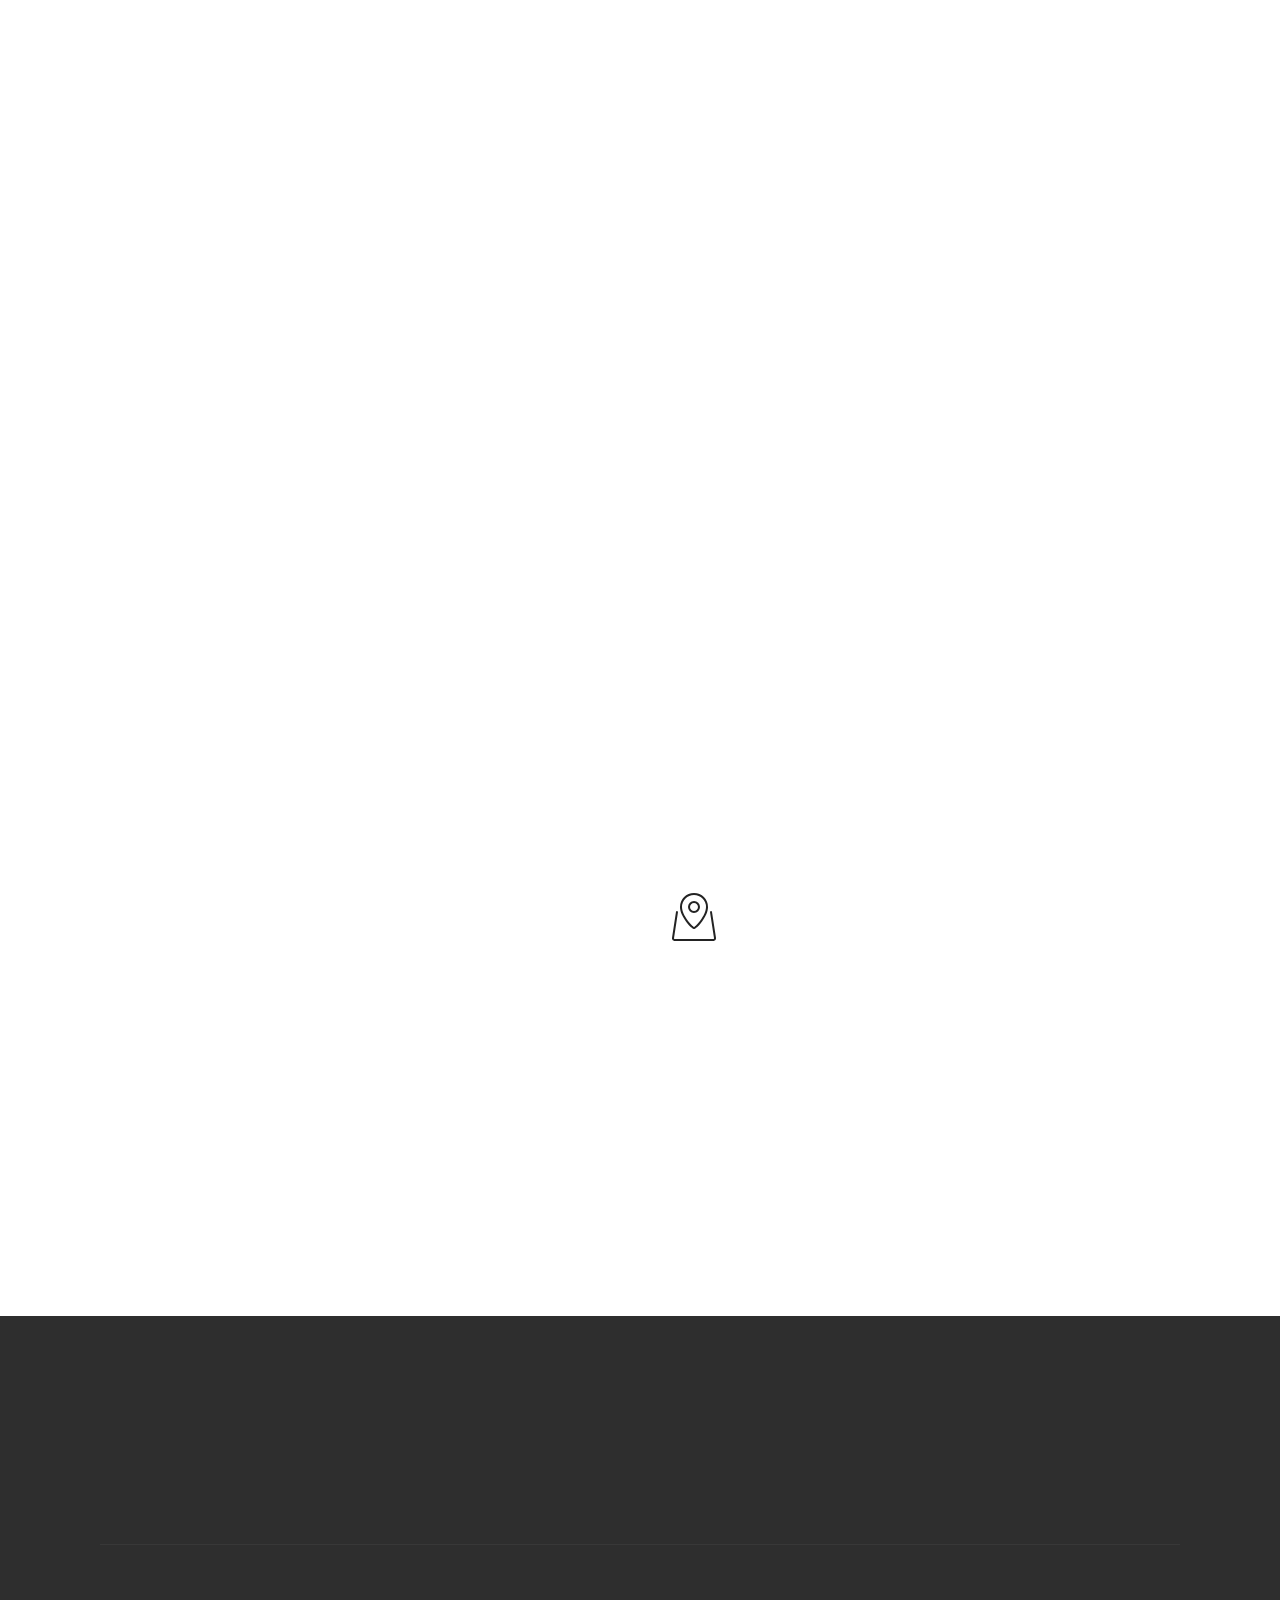
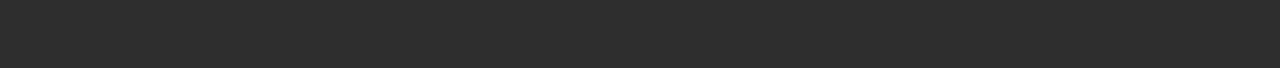
==== commit e0c7c635: "Up" ====
--- a/dijital-kariyer-egitimi.html
+++ b/dijital-kariyer-egitimi.html
@@ -1 +1 @@
-<!DOCTYPE html><html ><head><meta http-equiv="Content-Type" content="text/html; charset=utf-8">  <meta http-equiv="X-UA-Compatible" content="IE=edge"> <meta name="viewport" content="width=device-width, initial-scale=1, minimum-scale=1"> <link rel="shortcut icon" href="assets/images/onur-kendir-100x100-100x100.png" type="image/x-icon"> <meta name="description" content="Dijital dünyada markalaşmak ve herkes tarafından tanınmak istiyorsanız bu eşşiz deneyime katılın."> <title>Dijital Kariyer Eğitimi | Onur Kendir</title> <link rel="stylesheet" href="assets/web/assets/mobirise-icons/mobirise-icons.css"> <link rel="stylesheet" href="assets/tether/tether.min.css"> <link rel="stylesheet" href="assets/bootstrap/css/bootstrap.min.css"> <link rel="stylesheet" href="assets/bootstrap/css/bootstrap-grid.min.css"> <link rel="stylesheet" href="assets/bootstrap/css/bootstrap-reboot.min.css"> <link rel="stylesheet" href="assets/dropdown/css/style.css"> <link rel="stylesheet" href="assets/animatecss/animate.min.css"> <link rel="stylesheet" href="assets/socicon/css/styles.css"> <link rel="stylesheet" href="assets/theme/css/style.css"> <link rel="stylesheet" href="assets/mobirise/css/mbr-additional.css" type="text/css"><!-- Global site tag (gtag.js) - Google Analytics --><script async src="https://www.googletagmanager.com/gtag/js?id=UA-38736624-10"></script><script>  window.dataLayer = window.dataLayer || [];  function gtag(){dataLayer.push(arguments);}  gtag('js', new Date());  gtag('config', 'UA-38736624-10'); </script></head><body><section class="menu cid-qTkzRZLJNu" once="menu" id="menu1-u"> <nav class="navbar navbar-expand beta-menu navbar-dropdown align-items-center navbar-fixed-top navbar-toggleable-sm bg-color transparent"> <button class="navbar-toggler navbar-toggler-right" type="button" data-toggle="collapse" data-target="#navbarSupportedContent" aria-controls="navbarSupportedContent" aria-expanded="false" aria-label="Toggle navigation"> <div class="hamburger"> <span></span> <span></span> <span></span> <span></span> </div> </button> <div class="menu-logo"> <div class="navbar-brand"> <span class="navbar-caption-wrap"><a class="navbar-caption text-white display-5" href="/"> Onur Kendir</a></span> </div> </div> <div class="collapse navbar-collapse" id="navbarSupportedContent"> <ul class="navbar-nav nav-dropdown" data-app-modern-menu="true"><li class="nav-item"> <a class="nav-link link text-white display-4" href="/"><span class="mbri-rocket mbr-iconfont mbr-iconfont-btn"></span>Giriş</a> </li><li class="nav-item dropdown open"><a class="nav-link link text-white dropdown-toggle display-4" href="/#content4-d" data-toggle="dropdown-submenu" aria-expanded="true"><span class="mbri-bookmark mbr-iconfont mbr-iconfont-btn"></span> Eğitimlerim</a><div class="dropdown-menu"><a class="text-white dropdown-item display-4" href="uygulamali-google-ads-egitimi">Google Ads Eğitimi<br></a><a class="text-white dropdown-item display-4" href="dijital-kariyer-egitimi">Dijital Kariyer Eğitimi<br></a><a class="text-white dropdown-item display-4" href="uygulamali-seo-egitimi">Uygulamalı SEO Eğitimi<br></a><a class="text-white dropdown-item display-4" href="dijital-pazarlama-egitimi">Dijital Pazarlama Eğitimi<br></a><a class="text-white dropdown-item display-4" href="uygulamali-sosyal-medya-yonetimi-egitimi">Sosyal Medya Yönetimi Eğitimi<br></a><a class="text-white dropdown-item display-4" href="uygulamali-facebook-instagram-reklamciligi-egitimi">Facebook &amp; Instagram Reklamcılığı</a></div></li> <li class="nav-item"> <a class="nav-link link text-white display-4" href="/#features12-j"><span class="mbri-user mbr-iconfont mbr-iconfont-btn"></span> Hakkımda</a> </li><li class="nav-item"><a class="nav-link link text-white display-4" href="iletisim"><span class="mbri-letter mbr-iconfont mbr-iconfont-btn"></span>İletişim</a></li></ul> <div class="navbar-buttons mbr-section-btn"><a class="btn btn-sm btn-primary display-4" href="iletisim#form1-1c" target="_blank"><span class="mbri-clock mbr-iconfont mbr-iconfont-btn"></span>Hemen Eğitim Al</a></div> </div> </nav></section><section class="cid-rlRCehrfbs mbr-fullscreen mbr-parallax-background" id="header2-w"> <div class="mbr-overlay" style="opacity: 0.5; background-color: rgb(35, 35, 35);"></div> <div class="container align-center"> <div class="row justify-content-md-center"> <div class="mbr-white col-md-10"> <h1 class="mbr-section-title mbr-bold pb-3 mbr-fonts-style display-1">Dijital Kariyer Eğitimi</h1> <p class="mbr-text pb-3 mbr-fonts-style display-7">Dijital dünyada markalaşmak ve herkes tarafından tanınmak istiyorsanız bu eşşiz deneyime katılın.<br></p> </div> </div> </div> <div class="mbr-arrow hidden-sm-down" aria-hidden="true"> <a href="#next"> <i class="mbri-down mbr-iconfont"></i> </a> </div></section><section class="header1 cid-romv8CwLwS" id="header16-1j"> <div class="container"> <div class="row justify-content-md-center"> <div class="col-md-10 align-center"> <h1 class="mbr-section-title mbr-bold pb-3 mbr-fonts-style display-2"><span style="font-weight: normal;"> Eğitim Hakkında</span></h1> </div> </div> </div></section><section class="features11 cid-romwb1jdKH" id="features11-1m"> <div class="container"> <div class="col-md-12"> <div class="media-container-row"> <div class="mbr-figure m-auto" style="width: 35%;"> <img src="assets/images/dijital-kariyer-egitimi-482x717.jpg" alt="Dijital Kariyer Eğitimi" title=""> </div> <div class=" align-left aside-content"> <div class="mbr-section-text"> </div> <div class="block-content"> <div class="card p-3 pr-3"> <div class="media"> <div class="media-body"> </div> </div> <div class="card-box"> <p class="block-text mbr-fonts-style display-7">Kariyeriniz de yol kat etmek, bilinirliğinizi arttırmak ve internetten müşteri edinmek istiyorsanız sizin için hazırladığım bu eğitimden memnun kalacaksınız.<br><br>Öncelikle uzun sürdir bir iş üzerinde çalışıyorsunuz veya dijital alanda bilgi sahibi olup kendinize yeni bir iş dalı yaratmak istiyorsunuz, ancak farkındalık yaratacak ve bilinirlik sağlayacak tecrübeniz yok ve dijital de nasıl kariyer yapacağınızı bilmiyorsunuz diyelim.<br><br>Bu nokta da aklınız da eksik kalan yanları doldurmak ve dijital de markalaşmanız için gereken tüm bilgiyi size öğretiyorum.<br><br>Eğitim sonunda sosyal medya üzerinde daha etkin olacak, kendi reklamlarınızı verebilecek, arama motorlarında rekabet edecek ve en önemlisi adınızı markalaştırabilecek bir saygınlığı nasıl elde edebileceğinizi öğrenmiş olacaksınız.<br><br></p> </div> </div> </div> </div> </div> </div> </div> </section><section class="timeline1 cid-rlRCKRPv5Z" id="timeline1-y"> <div class="container align-center"> <h2 class="mbr-section-title pb-3 mbr-fonts-style display-2">Eğitim İçeriği</h2> <h3 class="mbr-section-subtitle pb-5 mbr-fonts-style display-7"><div>Her Cumartesi-Pazar - 09:00-17:30</div><div>Süre: Tam Gün</div><div>Yer: Levent 199 / İstanbul</div><div>Kontenjan: 1-20</div><br><div></div><div></div><div>Eğitimler <strong>profesyonel ofis ortamında</strong> projektör sunum destekli yapılacak ve uygulamalı olarak gösterilecektir.</div><br><div><span style="font-size: 1.2rem;">Sosyal medyayı daha verimli kullanarak bilinirliğinizi markalaşacak şekilde nasıl arttırmanız gerektiğini, arama motorlarında nasıl rekabet edebileceğinizi, nasıl bir web sitesine sahip olmanız gerektiği ve sosyal medya reklamcılığı nasıl yapılır öğreneceğiz.</span></div><div><span style="font-size: 1.2rem;"><br></span></div><div>Öğrendiklerinizin aklınızda kalması açısından eğitimin ilk aşamalarında bir zihin haritası oluşturarak eğitim sırasındaki edineceğiniz bilgilere önceden kısaca deyinmiş olacağız.<br><br>Günün sonunda profesyonel bir dijital kariyere nasıl sahip olabileceğiniz ile ilgili gereken her şeyi öğrenmiş olacaksınız.</div></h3> <div class="container timelines-container" mbri-timelines=""> <div class="row timeline-element reverse separline"> <div class="timeline-date-panel col-xs-12 col-md-6 align-left"> <div class="time-line-date-content"> <p class="mbr-timeline-date mbr-fonts-style display-4">9:30-12:30<br><br>Sabah 09.00'da zengin menülü bir kahvaltı seçeneğimiz olacak. Arzu edenler kahvaltılarını yaptıktan sonra 09:30'da Dijital Kariyer odaklı eğitime başlayacağız. İlk olarak nereden başlamanız gerektiğini görecek ve daha sonrasında sosyal medya hesaplarınızı nasıl kariyer odaklı kullanabileceğinizin detaylarını öğreneceksiniz.<br><br>45 dakika öğle yemeği molası</p> </div> </div> <span class="iconBackground"></span> <div class="col-xs-12 col-md-6 align-right"> <div class="timeline-text-content"> <h4 class="mbr-timeline-title pb-3 mbr-fonts-style display-5"> Dijital'e Giriş</h4> <p class="mbr-timeline-text mbr-fonts-style display-7"></p><p>- Dijital Kimlik Haritası Oluşturma<br>- İnternet'i Verimli Kullanma<br>- Kariyer Odaklı SM Hesapları Oluşturma</p><p>- Sosyal Medya İçerik Planlaması Yapma<br>- FB &amp; Instagram Reklamcılığı</p><p></p> </div> </div> </div> <div class="row timeline-element separline"> <div class="timeline-date-panel col-xs-12 col-md-6 align-right"> <div class="time-line-date-content"> <p class="mbr-timeline-date mbr-fonts-style display-4">13:15-15:15<br><br>Web sitesi nasıl açılır, ücretli mi ücretsiz mi arasındaki farklar, tasarım nasıl olmalı, arama motorlarından nasıl müşteri alınır, adım hangi web sitelerinde geçmeli ve daha bir çok yararlı konu başlıklarını öğreniyor olacağız.<br><br>15 dakika ara</p> </div> </div> <span class="iconBackground"></span> <div class="col-xs-12 col-md-6 align-left "> <div class="timeline-text-content"> <h4 class="mbr-timeline-title pb-3 mbr-fonts-style display-5">Web Sitesi ve Arama Motorları</h4> <p class="mbr-timeline-text mbr-fonts-style display-7">- Ücretsiz Web Sitesi Açma<br>- Ücretli Web Sitesi Açma<br>- Tasarım ve İçerik Planlama<br>- SEO ile Arama Motoru Bulunabilirliği<br>- Harici Siteler'in Bulunabilirliğe Etkisi</p> </div> </div> </div> <div class="row timeline-element reverse separline"> <div class="timeline-date-panel col-xs-12 col-md-6 align-left"> <div class="time-line-date-content"> <p class="mbr-timeline-date mbr-fonts-style display-4">15:15-17:00<br><br>Kariyerinizi kalıcı olarak dijitale bağlamak ve interaktif sunum haline getirmek için gereken tüm donanımlara bu eğitimde sahip olacaksınız.<br></p> </div> </div> <span class="iconBackground"></span> <div class="col-xs-12 col-md-6 align-right"> <div class="timeline-text-content"> <h4 class="mbr-timeline-title pb-3 mbr-fonts-style display-5">Dijital Medya Araçları</h4> <p class="mbr-timeline-text mbr-fonts-style display-7">- Online Siteler de Tasarım Oluşturma<br>- Mobil Cihazlar da Video ve Görsel Tasarım<br>- Profesyonel Sunum Hazırlama</p> </div> </div> </div> <div class="row timeline-element "> <div class="timeline-date-panel col-xs-12 col-md-6 align-right"> <div class="time-line-date-content"> <p class="mbr-timeline-date mbr-fonts-style display-4">17:00-17:30<br></p> </div> </div> <span class="iconBackground"></span> <div class="col-xs-12 col-md-6 align-left "> <div class="timeline-text-content"> <h4 class="mbr-timeline-title pb-3 mbr-fonts-style display-5">Değerlendirme</h4> <p class="mbr-timeline-text mbr-fonts-style display-7">Öğrendiğimiz tüm konuların genel bir zihin analizi yaparak üzerinden kısaca geçeceğiz. Bu arada sorularınızı günün tüm süreçlerinde olduğu gibi yanıtlıyor olacağım.</p><p><br></p><p></p> </div> </div> </div> </div> </div></section><section class="pricing-table1 cid-roniw7nNIh" id="pricing-tables1-1o"> <div class="container"> <div class="media-container-row"> <div class="plan col-12 mx-2 my-2 justify-content-center col-lg-6"> <div class="plan-header text-center pt-5"> <h3 class="plan-title mbr-fonts-style display-5"> Eğitim Ücreti</h3> <div class="plan-price"> <span class="price-value mbr-fonts-style display-4"></span> <span class="price-figure mbr-fonts-style display-2">100</span> <small class="price-term mbr-fonts-style display-7"> $ / Saat</small> </div> </div> <div class="plan-body pb-5"> <div class="plan-list align-center"> <ul class="list-group list-group-flush mbr-fonts-style display-7"> <li class="list-group-item">Yalnızca <strong>size özel</strong> hazırlanmış sorarak öğrenebileceğiniz bu eğitimde eşsiz bir deneyim yaşayın.</li><li class="list-group-item">Projektörde Anlatım</li><li class="list-group-item"><strong>Profesyonel<br><span style="font-size: 1.2rem;">Ofis Ortamı&nbsp;</span></strong></li><li class="list-group-item">Uygulamalı</li><li class="list-group-item">Soru-Cevap Destekli</li><li class="list-group-item">İndirilebilir Dökümanlar</li><li class="list-group-item">Zengin Kahvaltı</li><li class="list-group-item">Sınırsız İkram</li><li class="list-group-item">15 Dakika Mola Araları</li><li class="list-group-item"><strong>Birebir </strong>öğrenmenin keyfi hiç bu kadar güzel olmamıştı.</li> </ul> </div> <div class="mbr-section-btn text-center pt-4"><a href="dijital-kariyer-egitimi#content4-1d" class="btn btn-primary display-4">KATIL</a></div> </div> </div> <div class="plan col-12 mx-2 my-2 justify-content-center col-lg-6"> <div class="plan-header text-center pt-5"> <h3 class="plan-title mbr-fonts-style display-5"> +Katılımcı</h3> <div class="plan-price"> <span class="price-value mbr-fonts-style display-5"></span> <span class="price-figure mbr-fonts-style display-2"> 75</span> <small class="price-term mbr-fonts-style display-7"> $ / Saat</small> </div> </div> <div class="plan-body pb-5"> <div class="plan-list align-center"> <ul class="list-group list-group-flush mbr-fonts-style display-7"> <li class="list-group-item">Birden fazla katılımcı ile <strong>indirimli </strong>öğrenebileceğiniz bu eğitimde eşsiz bir deneyim yaşayın.</li><li class="list-group-item">Projektörde Anlatım</li><li class="list-group-item"><strong>Profesyonel<br><span style="font-size: 1.2rem;">Ofis Ortamı&nbsp;</span></strong></li><li class="list-group-item">Uygulamalı</li><li class="list-group-item">Soru-Cevap Destekli</li><li class="list-group-item">İndirilebilir Dökümanlar</li><li class="list-group-item">Zengin Kahvaltı</li><li class="list-group-item">Sınırsız İkram</li><li class="list-group-item">15 Dakika Mola Araları</li><li class="list-group-item">&nbsp; &nbsp; &nbsp; &nbsp; &nbsp; &nbsp; &nbsp; &nbsp; &nbsp; &nbsp; &nbsp; &nbsp; &nbsp; &nbsp; &nbsp; &nbsp; &nbsp; &nbsp; &nbsp; &nbsp; &nbsp; &nbsp; &nbsp; &nbsp; &nbsp; &nbsp; &nbsp; &nbsp; &nbsp; &nbsp; &nbsp; &nbsp; &nbsp; &nbsp; &nbsp; &nbsp; &nbsp; &nbsp; &nbsp; &nbsp; &nbsp; &nbsp;&nbsp;</li> </ul> </div> <div class="mbr-section-btn text-center pt-4"><a href="dijital-kariyer-egitimi#content4-1d" class="btn btn-primary display-4">KATIL</a></div> </div> </div> </div> </div></section><section class="mbr-section content4 cid-rm72ySfWLY" id="content4-1d"> <div class="container"> <div class="media-container-row"> <div class="title col-12 col-md-8"> <h2 class="align-center pb-3 mbr-fonts-style display-2">Rezervasyon</h2> <h3 class="mbr-section-subtitle align-center mbr-light mbr-fonts-style display-7">Gerçek bir Google Ads deneyimi yaşamak istiyorsanız bu eğitime katılarak kariyerinizde önemli bir adım atabilirsiniz.</h3> </div> </div> </div></section><section class="mbr-section form1 cid-rm72rWafa5" id="form1-1c"> <div class="container"> <div class="row justify-content-center"> <div class="title col-12 col-lg-8"> </div> </div> </div> <div class="container"> <div class="row justify-content-center"> <div class="media-container-column col-lg-8" data-form-type="formoid"> <iframe src="https://docs.google.com/forms/d/e/1FAIpQLSdWdfZZ7cstm4JvNAhGJjO-KkBR5YmuTIY4yq03se4Hu-yZJw/viewform?embedded=true" width="100%" height="520" frameborder="0" marginheight="0" marginwidth="0">Yükleniyor...</iframe> </div> </div> </div></section><section class="mbr-section form4 cid-roDDvhjsBb" id="form4-1x"> <div class="container"> <div class="row"> <div class="col-md-6"> <div class="google-map"><iframe frameborder="0" style="border:0" src="https://www.google.com/maps/embed/v1/place?key=AIzaSyCy9r70T3NYf3PhvVflTo0_zdif2_IoIYs&amp;q=place_id:ChIJCY8m02e2yhQRCVjfnd45fAg" allowfullscreen=""></iframe></div> </div> <div class="col-md-6"> <h2 class="pb-3 align-left mbr-fonts-style display-2"> Levent 199</h2> <div> <div class="icon-block pb-3 align-left"> <span class="icon-block__icon"> <span class="mbr-iconfont mbri-map-pin"></span> </span> <h4 class="icon-block__title align-left mbr-fonts-style display-4"><span style="font-style: normal;">Esentepe Mahallesi, Büyükdere Cd. No:199&nbsp;</span><br><span style="font-style: normal;">Şişli/İstanbul</span></h4> </div> <div class="icon-contacts pb-3"> <p class="mbr-text align-left mbr-fonts-style display-7"><br>Telefon : 0553 655 69 15<br>E-posta: onur@onurkendir.com</p> </div> </div> </div> </div> </div></section><section class="cid-rlRCqsOwM2" id="footer1-x"> <div class="container"> <div class="media-container-row content text-white"> <div class="col-12 col-md-3"> <div class="media-wrap"> <a href="/"> <img src="assets/images/onur-kendir-digital-pazarlama-danismani-150x100.png" alt="Onur Kendir - Dijital Pazarlama Eğitimi" title=""> </a> </div> </div> <div class="col-12 col-md-3 mbr-fonts-style display-7"> <h5 class="pb-3"> Lokasyon</h5> <p class="mbr-text">Kozyatağı AND<br>Levent 199<br></p> </div> <div class="col-12 col-md-3 mbr-fonts-style display-7"> <h5 class="pb-3"> İletişim</h5> <p class="mbr-text">onur@onurkendir.com <br>Hafta içi 18:00-23:00<br>Cmt.Pzr 09:00-23:00<br></p> </div> <div class="col-12 col-md-3 mbr-fonts-style display-7"> <h5 class="pb-3">Eğitim</h5> <p class="mbr-text"><a class="text-primary" href="iletisim">Bireysel Eğitim Al</a><a class="text-primary" href="https://calendly.com/onurkendir/60min" target="_blank">Danışmanlık Al</a>a class="text-primary" href="iletisim">Workdshop'a Katıl</a></p> </div> </div> <div class="footer-lower"> <div class="media-container-row"> <div class="col-sm-12"> <hr> </div> </div> <div class="media-container-row mbr-white"> <div class="col-sm-6 copyright"> <p class="mbr-text mbr-fonts-style display-7"> © 2019-2020 Onur Kendir</p> </div> <div class="col-md-6"> <div class="social-list align-right"> <div class="soc-item"> <a href="https://www.linkedin.com/in/onurkendir/" target="_blank"> <span class="mbr-iconfont mbr-iconfont-social socicon-linkedin socicon"></span> </a> </div> <div class="soc-item"> <a href="https://twitter.com/MOnurKendir" target="_blank"> <span class="mbr-iconfont mbr-iconfont-social socicon-twitter socicon"></span> </a> </div> <div class="soc-item"> <a href="https://www.instagram.com/onur.kendir/" target="_blank"> <span class="mbr-iconfont mbr-iconfont-social socicon-instagram socicon"></span> </a> </div> <div class="soc-item"> <a href="https://www.facebook.com/kendir.onur/" target="_blank"> <span class="mbr-iconfont mbr-iconfont-social socicon-facebook socicon"></span> </a> </div> </div> </div> </div> </div> </div></section> <script src="assets/web/assets/jquery/jquery.min.js"></script> <script src="assets/popper/popper.min.js"></script> <script src="assets/tether/tether.min.js"></script> <script src="assets/bootstrap/js/bootstrap.min.js"></script> <script src="assets/smoothscroll/smooth-scroll.js"></script> <script src="assets/dropdown/js/script.min.js"></script> <script src="assets/touchswipe/jquery.touch-swipe.min.js"></script> <script src="assets/viewportchecker/jquery.viewportchecker.js"></script> <script src="assets/parallax/jarallax.min.js"></script> <script src="assets/theme/js/script.js"></script> <script src="assets/formoid/formoid.min.js"></script> <input name="animation" type="hidden"> </body></html>+<!DOCTYPE html><html ><head><meta http-equiv="Content-Type" content="text/html; charset=utf-8">  <meta http-equiv="X-UA-Compatible" content="IE=edge"> <meta name="viewport" content="width=device-width, initial-scale=1, minimum-scale=1"> <link rel="shortcut icon" href="assets/images/onur-kendir-100x100-100x100.png" type="image/x-icon"> <meta name="description" content="Dijital dünyada markalaşmak ve herkes tarafından tanınmak istiyorsanız bu eşşiz deneyime katılın."> <title>Dijital Kariyer Eğitimi | Onur Kendir</title> <link rel="stylesheet" href="assets/web/assets/mobirise-icons/mobirise-icons.css"> <link rel="stylesheet" href="assets/tether/tether.min.css"> <link rel="stylesheet" href="assets/bootstrap/css/bootstrap.min.css"> <link rel="stylesheet" href="assets/bootstrap/css/bootstrap-grid.min.css"> <link rel="stylesheet" href="assets/bootstrap/css/bootstrap-reboot.min.css"> <link rel="stylesheet" href="assets/dropdown/css/style.css"> <link rel="stylesheet" href="assets/animatecss/animate.min.css"> <link rel="stylesheet" href="assets/socicon/css/styles.css"> <link rel="stylesheet" href="assets/theme/css/style.css"> <link rel="stylesheet" href="assets/mobirise/css/mbr-additional.css" type="text/css"><!-- Global site tag (gtag.js) - Google Analytics --><script async src="https://www.googletagmanager.com/gtag/js?id=UA-38736624-10"></script><script>  window.dataLayer = window.dataLayer || [];  function gtag(){dataLayer.push(arguments);}  gtag('js', new Date());  gtag('config', 'UA-38736624-10'); </script></head><body><section class="menu cid-qTkzRZLJNu" once="menu" id="menu1-u"> <nav class="navbar navbar-expand beta-menu navbar-dropdown align-items-center navbar-fixed-top navbar-toggleable-sm bg-color transparent"> <button class="navbar-toggler navbar-toggler-right" type="button" data-toggle="collapse" data-target="#navbarSupportedContent" aria-controls="navbarSupportedContent" aria-expanded="false" aria-label="Toggle navigation"> <div class="hamburger"> <span></span> <span></span> <span></span> <span></span> </div> </button> <div class="menu-logo"> <div class="navbar-brand"> <span class="navbar-caption-wrap"><a class="navbar-caption text-white display-5" href="/"> Onur Kendir</a></span> </div> </div> <div class="collapse navbar-collapse" id="navbarSupportedContent"> <ul class="navbar-nav nav-dropdown" data-app-modern-menu="true"><li class="nav-item"> <a class="nav-link link text-white display-4" href="/"><span class="mbri-rocket mbr-iconfont mbr-iconfont-btn"></span>Giriş</a> </li><li class="nav-item dropdown open"><a class="nav-link link text-white dropdown-toggle display-4" href="/#content4-d" data-toggle="dropdown-submenu" aria-expanded="true"><span class="mbri-bookmark mbr-iconfont mbr-iconfont-btn"></span> Eğitimlerim</a><div class="dropdown-menu"><a class="text-white dropdown-item display-4" href="https://www.onurkendir.com/uygulamali-google-ads-egitimi">Google Ads Eğitimi<br></a><a class="text-white dropdown-item display-4" href="https://www.onurkendir.com/dijital-kariyer-egitimi">Dijital Kariyer Eğitimi<br></a><a class="text-white dropdown-item display-4" href="https://www.onurkendir.com/uygulamali-seo-egitimi">Uygulamalı SEO Eğitimi<br></a><a class="text-white dropdown-item display-4" href="https://www.onurkendir.com/dijital-pazarlama-egitimi">Dijital Pazarlama Eğitimi<br></a><a class="text-white dropdown-item display-4" href="https://www.onurkendir.com/uygulamali-sosyal-medya-yonetimi-egitimi">Sosyal Medya Yönetimi Eğitimi<br></a><a class="text-white dropdown-item display-4" href="https://www.onurkendir.com/uygulamali-facebook-instagram-reklamciligi-egitimi">Facebook &amp; Instagram Reklamcılığı</a></div></li> <li class="nav-item"> <a class="nav-link link text-white display-4" href="/#features12-j"><span class="mbri-user mbr-iconfont mbr-iconfont-btn"></span> Hakkımda</a> </li><li class="nav-item"><a class="nav-link link text-white display-4" href="https://www.onurkendir.com/iletisim"><span class="mbri-letter mbr-iconfont mbr-iconfont-btn"></span>İletişim</a></li></ul> <div class="navbar-buttons mbr-section-btn"><a class="btn btn-sm btn-primary display-4" href="https://www.onurkendir.com/iletisim#form1-1c" target="_blank"><span class="mbri-clock mbr-iconfont mbr-iconfont-btn"></span>Hemen Eğitim Al</a></div> </div> </nav></section><section class="cid-rlRCehrfbs mbr-fullscreen mbr-parallax-background" id="header2-w"> <div class="mbr-overlay" style="opacity: 0.5; background-color: rgb(35, 35, 35);"></div> <div class="container align-center"> <div class="row justify-content-md-center"> <div class="mbr-white col-md-10"> <h1 class="mbr-section-title mbr-bold pb-3 mbr-fonts-style display-1">Dijital Kariyer Eğitimi</h1> <p class="mbr-text pb-3 mbr-fonts-style display-7">Dijital dünyada markalaşmak ve herkes tarafından tanınmak istiyorsanız bu eşşiz deneyime katılın.<br></p> </div> </div> </div> <div class="mbr-arrow hidden-sm-down" aria-hidden="true"> <a href="#next"> <i class="mbri-down mbr-iconfont"></i> </a> </div></section><section class="header1 cid-romv8CwLwS" id="header16-1j"> <div class="container"> <div class="row justify-content-md-center"> <div class="col-md-10 align-center"> <h1 class="mbr-section-title mbr-bold pb-3 mbr-fonts-style display-2"><span style="font-weight: normal;"> Eğitim Hakkında</span></h1> </div> </div> </div></section><section class="features11 cid-romwb1jdKH" id="features11-1m"> <div class="container"> <div class="col-md-12"> <div class="media-container-row"> <div class="mbr-figure m-auto" style="width: 35%;"> <img src="assets/images/dijital-kariyer-egitimi-482x717.jpg" alt="Dijital Kariyer Eğitimi" title=""> </div> <div class=" align-left aside-content"> <div class="mbr-section-text"> </div> <div class="block-content"> <div class="card p-3 pr-3"> <div class="media"> <div class="media-body"> </div> </div> <div class="card-box"> <p class="block-text mbr-fonts-style display-7">Kariyeriniz de yol kat etmek, bilinirliğinizi arttırmak ve internetten müşteri edinmek istiyorsanız sizin için hazırladığım bu eğitimden memnun kalacaksınız.<br><br>Öncelikle uzun sürdir bir iş üzerinde çalışıyorsunuz veya dijital alanda bilgi sahibi olup kendinize yeni bir iş dalı yaratmak istiyorsunuz, ancak farkındalık yaratacak ve bilinirlik sağlayacak tecrübeniz yok ve dijital de nasıl kariyer yapacağınızı bilmiyorsunuz diyelim.<br><br>Bu nokta da aklınız da eksik kalan yanları doldurmak ve dijital de markalaşmanız için gereken tüm bilgiyi size öğretiyorum.<br><br>Eğitim sonunda sosyal medya üzerinde daha etkin olacak, kendi reklamlarınızı verebilecek, arama motorlarında rekabet edecek ve en önemlisi adınızı markalaştırabilecek bir saygınlığı nasıl elde edebileceğinizi öğrenmiş olacaksınız.<br><br></p> </div> </div> </div> </div> </div> </div> </div> </section><section class="timeline1 cid-rlRCKRPv5Z" id="timeline1-y"> <div class="container align-center"> <h2 class="mbr-section-title pb-3 mbr-fonts-style display-2">Eğitim İçeriği</h2> <h3 class="mbr-section-subtitle pb-5 mbr-fonts-style display-7"><div>Her Cumartesi-Pazar - 09:00-17:30</div><div>Süre: Tam Gün</div><div>Yer: Levent 199 / İstanbul</div><div>Kontenjan: 1-20</div><br><div></div><div></div><div>Eğitimler <strong>profesyonel ofis ortamında</strong> projektör sunum destekli yapılacak ve uygulamalı olarak gösterilecektir.</div><br><div><span style="font-size: 1.2rem;">Sosyal medyayı daha verimli kullanarak bilinirliğinizi markalaşacak şekilde nasıl arttırmanız gerektiğini, arama motorlarında nasıl rekabet edebileceğinizi, nasıl bir web sitesine sahip olmanız gerektiği ve sosyal medya reklamcılığı nasıl yapılır öğreneceğiz.</span></div><div><span style="font-size: 1.2rem;"><br></span></div><div>Öğrendiklerinizin aklınızda kalması açısından eğitimin ilk aşamalarında bir zihin haritası oluşturarak eğitim sırasındaki edineceğiniz bilgilere önceden kısaca deyinmiş olacağız.<br><br>Günün sonunda profesyonel bir dijital kariyere nasıl sahip olabileceğiniz ile ilgili gereken her şeyi öğrenmiş olacaksınız.</div></h3> <div class="container timelines-container" mbri-timelines=""> <div class="row timeline-element reverse separline"> <div class="timeline-date-panel col-xs-12 col-md-6 align-left"> <div class="time-line-date-content"> <p class="mbr-timeline-date mbr-fonts-style display-4">9:30-12:30<br><br>Sabah 09.00'da zengin menülü bir kahvaltı seçeneğimiz olacak. Arzu edenler kahvaltılarını yaptıktan sonra 09:30'da Dijital Kariyer odaklı eğitime başlayacağız. İlk olarak nereden başlamanız gerektiğini görecek ve daha sonrasında sosyal medya hesaplarınızı nasıl kariyer odaklı kullanabileceğinizin detaylarını öğreneceksiniz.<br><br>45 dakika öğle yemeği molası</p> </div> </div> <span class="iconBackground"></span> <div class="col-xs-12 col-md-6 align-right"> <div class="timeline-text-content"> <h4 class="mbr-timeline-title pb-3 mbr-fonts-style display-5"> Dijital'e Giriş</h4> <p class="mbr-timeline-text mbr-fonts-style display-7"></p><p>- Dijital Kimlik Haritası Oluşturma<br>- İnternet'i Verimli Kullanma<br>- Kariyer Odaklı SM Hesapları Oluşturma</p><p>- Sosyal Medya İçerik Planlaması Yapma<br>- FB &amp; Instagram Reklamcılığı</p><p></p> </div> </div> </div> <div class="row timeline-element separline"> <div class="timeline-date-panel col-xs-12 col-md-6 align-right"> <div class="time-line-date-content"> <p class="mbr-timeline-date mbr-fonts-style display-4">13:15-15:15<br><br>Web sitesi nasıl açılır, ücretli mi ücretsiz mi arasındaki farklar, tasarım nasıl olmalı, arama motorlarından nasıl müşteri alınır, adım hangi web sitelerinde geçmeli ve daha bir çok yararlı konu başlıklarını öğreniyor olacağız.<br><br>15 dakika ara</p> </div> </div> <span class="iconBackground"></span> <div class="col-xs-12 col-md-6 align-left "> <div class="timeline-text-content"> <h4 class="mbr-timeline-title pb-3 mbr-fonts-style display-5">Web Sitesi ve Arama Motorları</h4> <p class="mbr-timeline-text mbr-fonts-style display-7">- Ücretsiz Web Sitesi Açma<br>- Ücretli Web Sitesi Açma<br>- Tasarım ve İçerik Planlama<br>- SEO ile Arama Motoru Bulunabilirliği<br>- Harici Siteler'in Bulunabilirliğe Etkisi</p> </div> </div> </div> <div class="row timeline-element reverse separline"> <div class="timeline-date-panel col-xs-12 col-md-6 align-left"> <div class="time-line-date-content"> <p class="mbr-timeline-date mbr-fonts-style display-4">15:15-17:00<br><br>Kariyerinizi kalıcı olarak dijitale bağlamak ve interaktif sunum haline getirmek için gereken tüm donanımlara bu eğitimde sahip olacaksınız.<br></p> </div> </div> <span class="iconBackground"></span> <div class="col-xs-12 col-md-6 align-right"> <div class="timeline-text-content"> <h4 class="mbr-timeline-title pb-3 mbr-fonts-style display-5">Dijital Medya Araçları</h4> <p class="mbr-timeline-text mbr-fonts-style display-7">- Online Siteler de Tasarım Oluşturma<br>- Mobil Cihazlar da Video ve Görsel Tasarım<br>- Profesyonel Sunum Hazırlama</p> </div> </div> </div> <div class="row timeline-element "> <div class="timeline-date-panel col-xs-12 col-md-6 align-right"> <div class="time-line-date-content"> <p class="mbr-timeline-date mbr-fonts-style display-4">17:00-17:30<br></p> </div> </div> <span class="iconBackground"></span> <div class="col-xs-12 col-md-6 align-left "> <div class="timeline-text-content"> <h4 class="mbr-timeline-title pb-3 mbr-fonts-style display-5">Değerlendirme</h4> <p class="mbr-timeline-text mbr-fonts-style display-7">Öğrendiğimiz tüm konuların genel bir zihin analizi yaparak üzerinden kısaca geçeceğiz. Bu arada sorularınızı günün tüm süreçlerinde olduğu gibi yanıtlıyor olacağım.</p><p><br></p><p></p> </div> </div> </div> </div> </div></section><section class="pricing-table1 cid-roniw7nNIh" id="pricing-tables1-1o"> <div class="container"> <div class="media-container-row"> <div class="plan col-12 mx-2 my-2 justify-content-center col-lg-6"> <div class="plan-header text-center pt-5"> <h3 class="plan-title mbr-fonts-style display-5"> Eğitim Ücreti</h3> <div class="plan-price"> <span class="price-value mbr-fonts-style display-4"></span> <span class="price-figure mbr-fonts-style display-2">100</span> <small class="price-term mbr-fonts-style display-7"> $ / Saat</small> </div> </div> <div class="plan-body pb-5"> <div class="plan-list align-center"> <ul class="list-group list-group-flush mbr-fonts-style display-7"> <li class="list-group-item">Yalnızca <strong>size özel</strong> hazırlanmış sorarak öğrenebileceğiniz bu eğitimde eşsiz bir deneyim yaşayın.</li><li class="list-group-item">Projektörde Anlatım</li><li class="list-group-item"><strong>Profesyonel<br><span style="font-size: 1.2rem;">Ofis Ortamı&nbsp;</span></strong></li><li class="list-group-item">Uygulamalı</li><li class="list-group-item">Soru-Cevap Destekli</li><li class="list-group-item">İndirilebilir Dökümanlar</li><li class="list-group-item">Zengin Kahvaltı</li><li class="list-group-item">Sınırsız İkram</li><li class="list-group-item">15 Dakika Mola Araları</li><li class="list-group-item"><strong>Birebir </strong>öğrenmenin keyfi hiç bu kadar güzel olmamıştı.</li> </ul> </div> <div class="mbr-section-btn text-center pt-4"><a href="https://www.onurkendir.com/dijital-kariyer-egitimi#content4-1d" class="btn btn-primary display-4">KATIL</a></div> </div> </div> <div class="plan col-12 mx-2 my-2 justify-content-center col-lg-6"> <div class="plan-header text-center pt-5"> <h3 class="plan-title mbr-fonts-style display-5"> +Katılımcı</h3> <div class="plan-price"> <span class="price-value mbr-fonts-style display-5"></span> <span class="price-figure mbr-fonts-style display-2"> 75</span> <small class="price-term mbr-fonts-style display-7"> $ / Saat</small> </div> </div> <div class="plan-body pb-5"> <div class="plan-list align-center"> <ul class="list-group list-group-flush mbr-fonts-style display-7"> <li class="list-group-item">Birden fazla katılımcı ile <strong>indirimli </strong>öğrenebileceğiniz bu eğitimde eşsiz bir deneyim yaşayın.</li><li class="list-group-item">Projektörde Anlatım</li><li class="list-group-item"><strong>Profesyonel<br><span style="font-size: 1.2rem;">Ofis Ortamı&nbsp;</span></strong></li><li class="list-group-item">Uygulamalı</li><li class="list-group-item">Soru-Cevap Destekli</li><li class="list-group-item">İndirilebilir Dökümanlar</li><li class="list-group-item">Zengin Kahvaltı</li><li class="list-group-item">Sınırsız İkram</li><li class="list-group-item">15 Dakika Mola Araları</li><li class="list-group-item">&nbsp; &nbsp; &nbsp; &nbsp; &nbsp; &nbsp; &nbsp; &nbsp; &nbsp; &nbsp; &nbsp; &nbsp; &nbsp; &nbsp; &nbsp; &nbsp; &nbsp; &nbsp; &nbsp; &nbsp; &nbsp; &nbsp; &nbsp; &nbsp; &nbsp; &nbsp; &nbsp; &nbsp; &nbsp; &nbsp; &nbsp; &nbsp; &nbsp; &nbsp; &nbsp; &nbsp; &nbsp; &nbsp; &nbsp; &nbsp; &nbsp; &nbsp;&nbsp;</li> </ul> </div> <div class="mbr-section-btn text-center pt-4"><a href="https://www.onurkendir.com/dijital-kariyer-egitimi#content4-1d" class="btn btn-primary display-4">KATIL</a></div> </div> </div> </div> </div></section><section class="mbr-section content4 cid-rm72ySfWLY" id="content4-1d"> <div class="container"> <div class="media-container-row"> <div class="title col-12 col-md-8"> <h2 class="align-center pb-3 mbr-fonts-style display-2">Rezervasyon</h2> <h3 class="mbr-section-subtitle align-center mbr-light mbr-fonts-style display-7">Gerçek bir Google Ads deneyimi yaşamak istiyorsanız bu eğitime katılarak kariyerinizde önemli bir adım atabilirsiniz.</h3> </div> </div> </div></section><section class="mbr-section form1 cid-rm72rWafa5" id="form1-1c"> <div class="container"> <div class="row justify-content-center"> <div class="title col-12 col-lg-8"> </div> </div> </div> <div class="container"> <div class="row justify-content-center"> <div class="media-container-column col-lg-8" data-form-type="formoid"> <iframe src="https://docs.google.com/forms/d/e/1FAIpQLSdWdfZZ7cstm4JvNAhGJjO-KkBR5YmuTIY4yq03se4Hu-yZJw/viewform?embedded=true" width="100%" height="520" frameborder="0" marginheight="0" marginwidth="0">Yükleniyor...</iframe> </div> </div> </div></section><section class="mbr-section form4 cid-roDDvhjsBb" id="form4-1x"> <div class="container"> <div class="row"> <div class="col-md-6"> <div class="google-map"><iframe frameborder="0" style="border:0" src="https://www.google.com/maps/embed/v1/place?key=AIzaSyCy9r70T3NYf3PhvVflTo0_zdif2_IoIYs&amp;q=place_id:ChIJCY8m02e2yhQRCVjfnd45fAg" allowfullscreen=""></iframe></div> </div> <div class="col-md-6"> <h2 class="pb-3 align-left mbr-fonts-style display-2"> Levent 199</h2> <div> <div class="icon-block pb-3 align-left"> <span class="icon-block__icon"> <span class="mbr-iconfont mbri-map-pin"></span> </span> <h4 class="icon-block__title align-left mbr-fonts-style display-4"><span style="font-style: normal;">Esentepe Mahallesi, Büyükdere Cd. No:199&nbsp;</span><br><span style="font-style: normal;">Şişli/İstanbul</span></h4> </div> <div class="icon-contacts pb-3"> <p class="mbr-text align-left mbr-fonts-style display-7"><br>Telefon : 0553 655 69 15<br>E-posta: onur@onurkendir.com</p> </div> </div> </div> </div> </div></section><section class="cid-rlRCqsOwM2" id="footer1-x"> <div class="container"> <div class="media-container-row content text-white"> <div class="col-12 col-md-3"> <div class="media-wrap"> <a href="/"> <img src="assets/images/onur-kendir-digital-pazarlama-danismani-150x100.png" alt="Onur Kendir - Dijital Pazarlama Eğitimi" title=""> </a> </div> </div> <div class="col-12 col-md-3 mbr-fonts-style display-7"> <h5 class="pb-3"> Lokasyon</h5> <p class="mbr-text">Kozyatağı AND<br>Levent 199<br></p> </div> <div class="col-12 col-md-3 mbr-fonts-style display-7"> <h5 class="pb-3"> İletişim</h5> <p class="mbr-text">onur@onurkendir.com <br>Hafta içi 18:00-23:00<br>Cmt.Pzr 09:00-23:00<br></p> </div> <div class="col-12 col-md-3 mbr-fonts-style display-7"> <h5 class="pb-3">Eğitim</h5> <p class="mbr-text"><a class="text-primary" href="https://www.onurkendir.com/iletisim">Bireysel Eğitim Al</a><a class="text-primary" href="https://calendly.com/onurkendir/60min" target="_blank">Danışmanlık Al</a><a class="text-primary" href="https://www.onurkendir.com/iletisim">Workdshop'a Katıl</a></p> </div> </div> <div class="footer-lower"> <div class="media-container-row"> <div class="col-sm-12"> <hr> </div> </div> <div class="media-container-row mbr-white"> <div class="col-sm-6 copyright"> <p class="mbr-text mbr-fonts-style display-7"> © 2019-2020 Onur Kendir</p> </div> <div class="col-md-6"> <div class="social-list align-right"> <div class="soc-item"> <a href="https://www.linkedin.com/in/onurkendir/" target="_blank"> <span class="mbr-iconfont mbr-iconfont-social socicon-linkedin socicon"></span> </a> </div> <div class="soc-item"> <a href="https://twitter.com/MOnurKendir" target="_blank"> <span class="mbr-iconfont mbr-iconfont-social socicon-twitter socicon"></span> </a> </div> <div class="soc-item"> <a href="https://www.instagram.com/onur.kendir/" target="_blank"> <span class="mbr-iconfont mbr-iconfont-social socicon-instagram socicon"></span> </a> </div> <div class="soc-item"> <a href="https://www.facebook.com/kendir.onur/" target="_blank"> <span class="mbr-iconfont mbr-iconfont-social socicon-facebook socicon"></span> </a> </div> </div> </div> </div> </div> </div></section> <script src="assets/web/assets/jquery/jquery.min.js"></script> <script src="assets/popper/popper.min.js"></script> <script src="assets/tether/tether.min.js"></script> <script src="assets/bootstrap/js/bootstrap.min.js"></script> <script src="assets/smoothscroll/smooth-scroll.js"></script> <script src="assets/dropdown/js/script.min.js"></script> <script src="assets/touchswipe/jquery.touch-swipe.min.js"></script> <script src="assets/viewportchecker/jquery.viewportchecker.js"></script> <script src="assets/parallax/jarallax.min.js"></script> <script src="assets/theme/js/script.js"></script> <script src="assets/formoid/formoid.min.js"></script> <input name="animation" type="hidden"> </body></html>